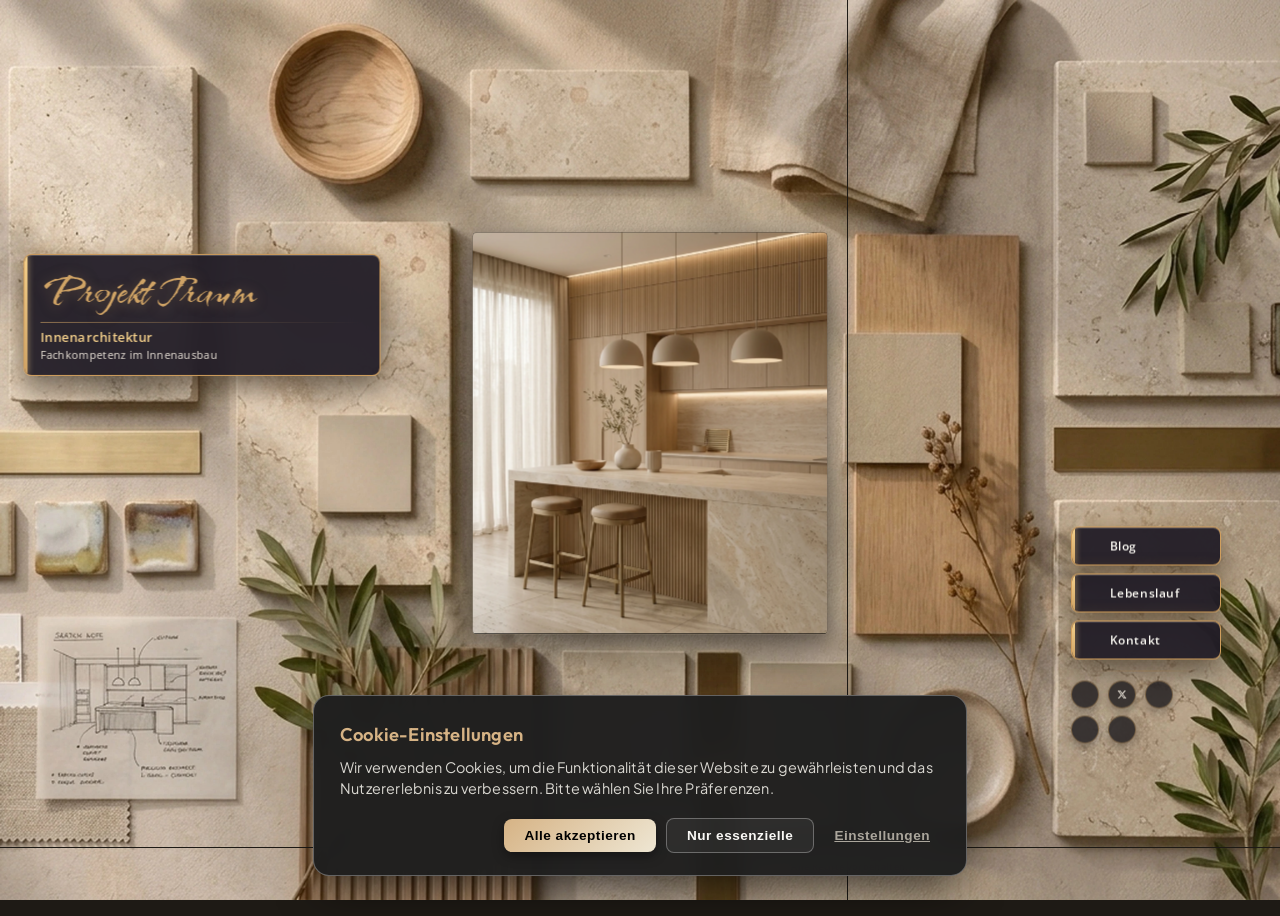
==== index.html @ 59cf8a7a "Update: pełne nadpisanie repozytorium (2026-09-07 19:43:46)" ====
<!DOCTYPE html>
<html lang="de">

<head>
    <meta charset="utf-8">
    <meta name="viewport" content="width=device-width, initial-scale=1">
    <link rel="icon" type="image/png" href="img/favicon.png">

    <!-- ═══════════════════════════════════════════════════════════
         SEO — Grundlegende Meta-Tags
    ═══════════════════════════════════════════════════════════ -->
    <title>Projekt Traum Bonn – Fachkompetenz im Innenausbau</title>
    <meta name="description"
        content="Projekt Traum in Bonn: Fachkompetenz im Innenausbau. Ihr Partner für Raumgestaltung im Raum Bonn/Köln.">
    <meta name="keywords"
        content="Projekt Traum, Innenausbau, Trockenbau, IT-Integration, Bonn, Köln, Lebenslauf, Portfolio, Blog">
    <meta name="author" content="Gregor Skrzeszewski">
    <meta name="robots" content="index, follow">
    <link rel="canonical" href="https://www.projekt-traum.de/">
    <meta name="google-site-verification" content="kFQe7M4pp2S36lrXTCvuadDeDV0M24EkIlyevZyptUM">

    <!-- ═══════════════════════════════════════════════════════════
         Open Graph – Vorschau auf Facebook, LinkedIn, WhatsApp
    ═══════════════════════════════════════════════════════════ -->
    <meta property="og:type" content="website">
    <meta property="og:url" content="https://www.projekt-traum.de/">
    <meta property="og:title" content="Projekt Traum Bonn – Fachkompetenz im Innenausbau">
    <meta property="og:description"
        content="Projekt Traum in Bonn: Fachkompetenz im Innenausbau. Ihr Partner für Raumgestaltung im Raum Bonn/Köln.">
    <meta property="og:image" content="https://www.projekt-traum.de/img/logo_gold_navy_transparent.png">
    <meta property="og:image:width" content="1024">
    <meta property="og:image:height" content="1024">
    <meta property="og:locale" content="de_DE">
    <meta property="og:site_name" content="Projekt Traum">

    <!-- ═══════════════════════════════════════════════════════════
         Twitter / X Card – Vorschau bei X (Twitter)
    ═══════════════════════════════════════════════════════════ -->
    <meta name="twitter:card" content="summary_large_image">
    <meta name="twitter:site" content="@_Projekt_Traum">
    <meta name="twitter:title" content="Projekt Traum Bonn – Fachkompetenz im Innenausbau">
    <meta name="twitter:description"
        content="Projekt Traum in Bonn: Fachkompetenz im Innenausbau. Ihr Partner für Raumgestaltung im Raum Bonn/Köln.">
    <meta name="twitter:image" content="https://www.projekt-traum.de/img/logo_gold_navy_transparent.png">

    <!-- ═══════════════════════════════════════════════════════════
         Strukturierte Daten (JSON-LD) – Google Rich Results
    ═══════════════════════════════════════════════════════════ -->
    <script type="application/ld+json">
    {
      "@context": "https://schema.org",
      "@graph": [
        {
          "@type": "Person",
          "@id": "https://www.projekt-traum.de/#person",
          "name": "Gregor Skrzeszewski",
          "url": "https://www.projekt-traum.de",
          "image": "https://www.projekt-traum.de/img/logo_gold_navy_transparent.png",
          "sameAs": [
            "https://www.facebook.com/profile.php?id=61590328182499",
            "https://x.com/_Projekt_Traum",
            "https://www.instagram.com/_projekt_traum/tagged/",
            "https://github.com/Skorpion-DELL",
            "https://www.linkedin.com/in/projekt-traum-b64201415"
          ],
          "jobTitle": "Fachkompetenz im Innenausbau"
        },
        {
          "@type": "ProfessionalService",
          "@id": "https://www.projekt-traum.de/#business",
          "name": "Projekt Traum - Gregor Skrzeszewski",
          "url": "https://www.projekt-traum.de",
          "logo": "https://www.projekt-traum.de/img/logo_gold_navy_transparent.png",
          "image": "https://www.projekt-traum.de/img/logo_gold_navy_transparent.png",
          "telephone": "+4916099657999",
          "email": "gregor.skrzeszewski@projekt-traum.de",
          "priceRange": "$$",
          "address": {
            "@type": "PostalAddress",
            "streetAddress": "Edith-Stein-Anlage 16",
            "addressLocality": "Bonn",
            "postalCode": "53123",
            "addressCountry": "DE"
          },
          "geo": {
            "@type": "GeoCoordinates",
            "latitude": 50.7185,
            "longitude": 7.0545
          },
          "areaServed": [
            {
              "@type": "AdministrativeArea",
              "name": "Bonn"
            },
            {
              "@type": "AdministrativeArea",
              "name": "Köln"
            },
            {
              "@type": "AdministrativeArea",
              "name": "Rhein-Sieg-Kreis"
            }
          ]
        }
      ]
    }
    </script>


    <!-- ═══════════════════════════════════════════════════════════
         CSS laden
    ═══════════════════════════════════════════════════════════ -->
    <link rel="stylesheet" href="https://fonts.googleapis.com/css?family=Open+Sans:300,400,600">
    <link rel="stylesheet"
        href="https://fonts.googleapis.com/css2?family=Homemade+Apple&family=Kaushan+Script&family=Kolker+Brush&family=Rock+Salt&family=Water+Brush&display=swap">
    <link rel="stylesheet" href="css/bootstrap.min.css">
    <link rel="stylesheet" href="fontawesome/css/fontawesome-all.min.css">
    <link rel="stylesheet" type="text/css" href="slick/slick.css" />
    <link rel="stylesheet" type="text/css" href="slick/slick-theme.css" />
    <link rel="stylesheet" href="css/tooplate-style.css?v=13.8">

    <script>
        document.documentElement.classList.add("js");
    </script>

    <meta name="p:domain_verify" content="b04f47b0f57ad486f9653585c770989e" />

</head>

<body>
    <!-- Interactive Book Overlay (Lebenslauf - CV_4) -->
    <div id="book-overlay">
        <button id="close-book-overlay" title="Schließen"><i class="fas fa-times"></i></button>
        <iframe src="lb/index.html?v=3.6" title="Lebenslauf"></iframe>
    </div>

    <!-- Interactive Blog Overlay (Blog) -->
    <div id="blog-overlay">
        <button id="close-blog-overlay" title="Schließen"><i class="fas fa-times"></i></button>
        <iframe src="blog/index.html?v=3.3" title="Blog"></iframe>
    </div>

    <!-- Interactive Contact Overlay (Kontakt) -->
    <div id="contact-overlay">
        <div class="tm-contact-card-modal">
            <button id="close-contact-overlay" onclick="closeContactOverlay(event)" title="Schließen"><i
                    class="fas fa-times"></i></button>
            <div class="tm-contact-card-header">
                <span class="tm-contact-badge">Projekt Traum</span>
                <h2 class="tm-contact-name">Gregor Skrzeszewski</h2>
                <p class="tm-contact-sub">Innenarchitektur &bull; Fachkompetenz im Innenausbau</p>
                <div class="tm-contact-divider-gold"></div>
            </div>
            <div class="tm-contact-card-body">
                <p class="tm-contact-intro-text">
                    Haben Sie Fragen, ein konkretes Projekt oder ein interessantes Angebot? Schreiben Sie mir gerne oder
                    rufen Sie mich an – ich freue mich auf Ihre Kontaktaufnahme.
                </p>
                <div class="tm-contact-items-list">
                    <a href="mailto:gregor.skrzeszewski@projekt-traum.de" class="tm-contact-item-link"
                        title="E-Mail senden">
                        <div class="tm-contact-item-icon"><i class="fas fa-envelope"></i></div>
                        <div class="tm-contact-item-info">
                            <span class="tm-contact-item-label">E-Mail</span>
                            <span class="tm-contact-item-val">gregor.skrzeszewski@projekt-traum.de</span>
                        </div>
                    </a>
                    <a href="tel:+4916099657999" class="tm-contact-item-link" title="Anrufen">
                        <div class="tm-contact-item-icon"><i class="fas fa-phone"></i></div>
                        <div class="tm-contact-item-info">
                            <span class="tm-contact-item-label">Telefon / Mobil</span>
                            <span class="tm-contact-item-val">+49 160 99657999</span>
                        </div>
                    </a>
                    <div class="tm-contact-item-static">
                        <div class="tm-contact-item-icon"><i class="fas fa-map-marker-alt"></i></div>
                        <div class="tm-contact-item-info">
                            <span class="tm-contact-item-label">Standort</span>
                            <span class="tm-contact-item-val">Edith-Stein-Anlage 16, 53123 Bonn</span>
                        </div>
                    </div>
                </div>
            </div>
            <div class="tm-contact-card-actions">
                <a href="mailto:gregor.skrzeszewski@projekt-traum.de"
                    class="tm-contact-action-btn tm-contact-action-primary">
                    <i class="fas fa-paper-plane mr-2"></i> E-Mail schreiben
                </a>
                <a href="tel:+4916099657999" class="tm-contact-action-btn tm-contact-action-secondary">
                    <i class="fas fa-phone-alt mr-2"></i> Anrufen
                </a>
            </div>
        </div>
    </div>

    <!-- Interactive PDF Preview Modal (Bewerbung PDF) -->
    <div id="pdf-modal-main" class="pdf-modal" style="display:none;">
        <div class="pdf-modal-backdrop" onclick="closePdfModalMain(event)"></div>
        <div class="pdf-modal-card">
            <div class="pdf-modal-header">
                <div class="pdf-modal-title">
                    <span style="font-size: 16px;">📄</span>
                    <span>Bewerbungsunterlagen – Gregor Skrzeszewski</span>
                </div>
                <div class="pdf-modal-actions">
                    <a href="img/Bewerbung_Gregor_Skrzeszewski.pdf" target="_blank" class="pdf-modal-btn-view" title="In neuem Fenster / Tab öffnen">
                        <i class="fas fa-external-link-alt"></i> Vollbild
                    </a>
                    <a href="img/Bewerbung_Gregor_Skrzeszewski.pdf" download="Bewerbung_Gregor_Skrzeszewski.pdf" class="pdf-modal-btn-download" title="PDF-Datei herunterladen">
                        <i class="fas fa-download"></i> Herunterladen
                    </a>
                    <button type="button" class="pdf-modal-btn-close" onclick="closePdfModalMain(event)" title="Schließen">
                        <i class="fas fa-times"></i>
                    </button>
                </div>
            </div>
            <div class="pdf-modal-body">
                <div class="doc-pages-container">
                    <div class="doc-page-card">
                        <span class="doc-page-badge">Seite 1 / 4</span>
                        <img src="img/bewerbung/page-1.webp?v=1.0" alt="Bewerbung Seite 1" class="doc-page-img" loading="eager">
                    </div>
                    <div class="doc-page-card">
                        <span class="doc-page-badge">Seite 2 / 4</span>
                        <img src="img/bewerbung/page-2.webp?v=1.0" alt="Bewerbung Seite 2" class="doc-page-img" loading="lazy">
                    </div>
                    <div class="doc-page-card">
                        <span class="doc-page-badge">Seite 3 / 4</span>
                        <img src="img/bewerbung/page-3.webp?v=1.0" alt="Bewerbung Seite 3" class="doc-page-img" loading="lazy">
                    </div>
                    <div class="doc-page-card">
                        <span class="doc-page-badge">Seite 4 / 4</span>
                        <img src="img/bewerbung/page-4.webp?v=1.0" alt="Bewerbung Seite 4" class="doc-page-img" loading="lazy">
                    </div>
                </div>
            </div>
        </div>
    </div>

    <!-- ═══════════════════════════════════════════════════════════
         OPCJONALNE TŁO HTML (IFRAME)
         Aby użyć pliku .html (np. interaktywnego tła animowanego) jako tła strony:
         1. Odkomentuj poniższy wiersz iframe z plikiem tła (np. img/antigravity_wallpaper.html).
         2. Jeśli chcesz, by tło HTML było w pełni widoczne, zmniejsz krycie lub wyłącz domyślne tło #tm-bg w CSS (np. opacity: 0).
    ═══════════════════════════════════════════════════════════ -->
    <!-- <iframe id="html-bg-frame" src="img/antigravity_wallpaper.html" title="HTML Background"></iframe> -->

    <div id="tm-bg"></div>

    <!-- Interaktywna warstwa tapety: Animowana ramka fotograficzna w centrum, wizytówka po lewej oraz panel nawigacyjny na dębowej desce -->
    <div class="tm-wallpaper-interactive-layer">
        <!-- Lewy panel wizytówki na kamiennym kafelku (pojedynczy baner rozszerzony x2) -->
        <div class="tm-stone-brand-panel" aria-label="Projekt Traum Informacje">
            <header class="tm-brand-card">
                <h1 class="tm-brand-title">Projekt Traum</h1>
                <div class="tm-brand-divider"></div>
                <div class="tm-brand-tagline">Innenarchitektur</div>
                <div class="tm-brand-desc">Fachkompetenz im Innenausbau</div>
            </header>
        </div>

        <!-- Centralna animacja ze zdjęciami wnętrz -->
        <div class="tm-wallpaper-frame" id="tm-wallpaper-frame" title="Projekt Traum - Innenraumübersicht">
            <div class="tm-frame-slideshow">
                <div class="tm-frame-slide active" style="background-image: url('img/rooms/kueche.webp');"></div>
                <div class="tm-frame-slide" style="background-image: url('img/rooms/salon.webp');"></div>
                <div class="tm-frame-slide" style="background-image: url('img/rooms/flur.webp');"></div>
                <div class="tm-frame-slide" style="background-image: url('img/rooms/bad.webp');"></div>
            </div>
        </div>

        <!-- Panel nawigacji na gładkiej połowie dębowej deski -->
        <nav class="tm-oak-nav-panel" aria-label="Główna nawigacja">
            <div class="tm-oak-nav-buttons">
                <button type="button" class="tm-oak-nav-btn" id="oak-blog-btn" onclick="openBlogOverlay(event)"
                    title="Blog &amp; Aktuelles">
                    <span class="tm-oak-btn-icon"><i class="fas fa-newspaper"></i></span>
                    <span class="tm-oak-btn-text">Blog</span>
                </button>
                <button type="button" class="tm-oak-nav-btn" id="oak-cv-btn" onclick="openBookOverlay(event)"
                    title="Lebenslauf">
                    <span class="tm-oak-btn-icon"><i class="fas fa-file-alt"></i></span>
                    <span class="tm-oak-btn-text">Lebenslauf</span>
                </button>
                <button type="button" class="tm-oak-nav-btn" id="oak-contact-btn" onclick="openContactOverlay(event)"
                    title="Kontakt">
                    <span class="tm-oak-btn-icon"><i class="fas fa-envelope"></i></span>
                    <span class="tm-oak-btn-text">Kontakt</span>
                </button>
            </div>

            <div class="tm-oak-divider"></div>

            <div class="tm-oak-social-links">
                <div class="tm-oak-social-row">
                    <a href="https://www.facebook.com/profile.php?id=61590328182499" target="_blank"
                        rel="noopener noreferrer" class="tm-oak-social-link" title="Facebook">
                        <i class="fab fa-facebook-f"></i>
                    </a>
                    <a href="https://x.com/_Projekt_Traum" target="_blank" rel="noopener noreferrer"
                        class="tm-oak-social-link" title="X">
                        <svg xmlns="http://www.w3.org/2000/svg" viewBox="0 0 512 512" class="tm-x-svg">
                            <path
                                d="M389.2 48h70.6L305.6 224.2 487 464H345L233.7 318.6 106.5 464H35.8L200.7 275.5 26.8 48H172.4L272.9 180.9 389.2 48zM364.4 421.8h39.1L151.1 88h-42L364.4 421.8z"
                                fill="currentColor" />
                        </svg>
                    </a>
                    <a href="https://www.instagram.com/_projekt_traum/" target="_blank" rel="noopener noreferrer"
                        class="tm-oak-social-link" title="Instagram">
                        <i class="fab fa-instagram"></i>
                    </a>
                </div>
                <div class="tm-oak-social-row">
                    <a href="https://github.com/Skorpion-DELL" target="_blank" rel="noopener noreferrer"
                        class="tm-oak-social-link" title="GitHub">
                        <i class="fab fa-github"></i>
                    </a>
                    <a href="https://www.linkedin.com/in/projekt-traum-b64201415" target="_blank"
                        rel="noopener noreferrer" class="tm-oak-social-link" title="LinkedIn">
                        <i class="fab fa-linkedin-in"></i>
                    </a>
                </div>
            </div>
        </nav>

        <!-- Samodzielna stopka strony na tapecie (2 linie tekstu bez ramki) -->
        <footer class="tm-wallpaper-footer" aria-label="Stopka strony i prawa autorskie">
            <p class="tm-wallpaper-footer-line">&copy; <span class="tm-current-year">2026</span> Projekt Traum – Gregor
                Skrzeszewski</p>
            <p class="tm-wallpaper-footer-line">Alle Rechte vorbehalten.</p>
        </footer>
    </div>

    <!-- 3D Model Image - Zablokowany -->
    <!--
    <div class="tm-3d-model-container">
        <img src="img/3d_model_AI.png?v=2.0" class="tm-3d-model-img" alt="3D Model">
    </div>
    -->

    <div id="tm-wrap">
        <div class="tm-main-content">
            <div class="container-fluid tm-site-header-container">
                <div class="row justify-content-between">
                    <div class="col-12 col-md-5 tm-site-header-col-left align-self-start">
                        <div class="tm-header-flex-container">
                            <div class="tm-mobile-brand-container mb-4">
                                <header class="tm-brand-card">
                                    <h1 class="tm-brand-title">Projekt Traum</h1>
                                    <div class="tm-brand-divider"></div>
                                    <div class="tm-brand-tagline">Innenarchitektur</div>
                                    <div class="tm-brand-desc">Fachkompetenz im Innenausbau</div>
                                </header>
                            </div>

                            <!-- Baner fotograficzny z animacją wnętrz (widoczny na telefonach) -->
                            <div class="tm-photo-banner mb-4" aria-label="Projekt Traum Referenzprojekte">
                                <div class="slideshow-container">
                                    <div class="slide" title="Küche - Projekt Traum"></div>
                                    <div class="slide" title="Wohnzimmer - Projekt Traum"></div>
                                    <div class="slide" title="Flur - Projekt Traum"></div>
                                    <div class="slide" title="Badezimmer - Projekt Traum"></div>
                                </div>
                            </div>
                        </div>
                    </div>
                    <div class="col-12 col-md-5 tm-site-header-col-right">
                        <main class="content">
                            <div class="grid">

                                <!-- BLOG GRID ITEM -->
                                <section class="grid__item" id="blog-link">
                                    <div class="product" title="Blog" onclick="openBlogOverlay(event)">
                                        <div class="tm-nav-link">
                                            <i class="fas fa-newspaper fa-3x tm-nav-icon"></i>
                                            <span class="tm-nav-text">Blog</span>
                                            <div class="product__bg"></div>
                                        </div>
                                        <div class="product__description">
                                            <div class="p-sm-4 p-3">
                                                <div class="row mb-3">
                                                    <div class="col-12">
                                                        <h2 class="tm-page-title">Blog &amp; Aktuelles</h2>
                                                    </div>
                                                </div>
                                                <div class="row">
                                                    <div class="col-12">
                                                        <div class="blog-post mb-4 pb-4 border-bottom-glass">
                                                            <h3 class="h4 text-accent-title mb-2">Moderner
                                                                Innenausbau:
                                                                Lichtvouten &amp; LED-Beleuchtung im Trockenbau
                                                            </h3>
                                                            <p class="small text-muted mb-2"><i
                                                                    class="far fa-calendar-alt mr-2"></i> Juni
                                                                2026</p>
                                                            <p class="blog-text">Die Kombination aus präzisem
                                                                Trockenbau
                                                                und moderner Lichttechnik schafft eine
                                                                einzigartige
                                                                Raumatmosphäre. Durch abgehängte Decken mit
                                                                integrierten
                                                                Lichtvouten lassen sich Räume optisch vergrößern
                                                                und
                                                                stimmungsvoll ausleuchten. Bei meinen Projekten
                                                                lege ich
                                                                besonderen Wert auf exakte Spachtelarbeiten
                                                                (Qualitätsstufen Q3/Q4), da indirektes
                                                                Streiflicht jede
                                                                Unebenheit sichtbar machen würde.</p>
                                                        </div>
                                                        <div class="blog-post">
                                                            <h3 class="h4 text-accent-title mb-2">Smart Home
                                                                &amp;
                                                                IT-Systemintegration im Wohnbereich</h3>
                                                            <p class="small text-muted mb-2"><i
                                                                    class="far fa-calendar-alt mr-2"></i> April
                                                                2026</p>
                                                            <p class="blog-text">Ein moderner Innenausbau geht
                                                                heute
                                                                Hand in Hand mit intelligenter Gebäudetechnik.
                                                                IT-Systemintegration bedeutet für mich die
                                                                nahtlose
                                                                Verbindung von Netzwerktechnik,
                                                                Smart-Home-Komponenten
                                                                und Multimedia-Systemen direkt in der Bauphase.
                                                                So
                                                                werden störende Kabel unsichtbar in Wänden
                                                                geführt und
                                                                zentrale Verteiler ästhetisch integriert.</p>
                                                        </div>
                                                    </div>
                                                </div>
                                            </div>
                                        </div>
                                    </div>
                                </section>

                                <!-- LEBENSLAUF GRID ITEM -->
                                <section class="grid__item" id="team-link">
                                    <div class="product" title="Lebenslauf" onclick="openBookOverlay(event)">
                                        <div class="tm-nav-link">
                                            <i class="fas fa-file-alt fa-3x tm-nav-icon"></i>
                                            <span class="tm-nav-text">Lebenslauf</span>
                                            <div class="product__bg"></div>
                                        </div>
                                        <div class="product__description">
                                            <div class="p-sm-4 p-3">
                                                <div class="row mb-3">
                                                    <div class="col-12">
                                                        <h2 class="tm-page-title">Lebenslauf</h2>
                                                    </div>
                                                </div>
                                                <div class="row cv-row">
                                                    <!-- Left Side: Skills & Languages -->
                                                    <div class="col-sm-12 col-md-6 col-lg-6 col-xl-6 cv-col-left">
                                                        <!-- Section A: Qualifizierungsprofil -->
                                                        <div class="cv-section cv-section-a mb-4">
                                                            <h3 class="mb-3 text-accent-subtitle">
                                                                Qualifizierungsprofil
                                                            </h3>
                                                            <ul class="list-unstyled skills-list">
                                                                <li>Vorbereitung von Baustellen, Erstellung von
                                                                    Plänen
                                                                    sowie Koordination der Zusammenarbeit mit
                                                                    den
                                                                    einzelnen Auftragnehmern</li>
                                                                <li>Langjährige Berufserfahrung in der
                                                                    Baubranche und im
                                                                    Innenausbau</li>
                                                                <li>Professionelle Beratung bei der Planung und
                                                                    dem
                                                                    Einkauf geeigneter Materialien</li>
                                                                <li>Durchführung von Renovierungs- und
                                                                    Reparaturarbeiten, darunter Spachteln von
                                                                    Wänden und
                                                                    Decken, Streichen, Tapezieren, Verlegen von
                                                                    Keramikfliesen sowie Laminat- und
                                                                    Parkettböden</li>
                                                                <li>Montage und Ausführung von
                                                                    Trockenbaukonstruktionen,
                                                                    einschließlich Wänden und Decken mit einem
                                                                    speziellen Beleuchtungssystem</li>
                                                                <li>Einbau von Dämmstoffen zur Gewährleistung
                                                                    von
                                                                    Wärme-, Wind-, Brand- und Schallschutz</li>
                                                            </ul>
                                                        </div>

                                                        <!-- Section D: EDV- & Sprachkenntnisse -->
                                                        <div class="cv-section cv-section-d mb-4">
                                                            <h3 class="mb-3 text-accent-title">EDV- &amp;
                                                                Sprachkenntnisse</h3>
                                                            <ul class="list-unstyled info-text-list">
                                                                <li class="mb-2"><strong
                                                                        class="text-accent-subtitle">EDV:</strong>
                                                                    MS
                                                                    Office, IT-Systemintegration</li>
                                                                <li><strong
                                                                        class="text-accent-subtitle">Sprachen:</strong>
                                                                    Deutsch (Niveau A2), Polnisch
                                                                    (Muttersprache)</li>
                                                            </ul>
                                                        </div>

                                                        <!-- Section E: PDF Download Button -->
                                                        <div class="cv-section cv-section-e">
                                                            <div class="mt-4">
                                                                <button type="button"
                                                                    class="btn btn-primary cv-download-btn"
                                                                    onclick="openPdfModalMain(event)">
                                                                    📄 Bewerbungsunterlagen (PDF)
                                                                </button>
                                                            </div>
                                                        </div>
                                                    </div>
                                                    <!-- Right Side: Timeline & Personal Info -->
                                                    <div
                                                        class="col-sm-12 col-md-6 col-lg-6 col-xl-6 mt-4 mt-md-0 cv-col-right">
                                                        <!-- Section B: Werdegang & Ausbildung -->
                                                        <div class="cv-section cv-section-b mb-4">
                                                            <h3 class="mb-3 text-accent-subtitle">Beruflicher
                                                                Werdegang
                                                            </h3>
                                                            <div class="timeline">
                                                                <div class="timeline-item dot-accent-1">
                                                                    <div class="timeline-date">Seit 10/2024
                                                                    </div>
                                                                    <h4>Berufliche Neuorientierung</h4>
                                                                </div>
                                                                <div class="timeline-item dot-accent-2">
                                                                    <div class="timeline-date">12/2018 – 09/2024
                                                                    </div>
                                                                    <h4>Fliesenleger und Trockenbauer</h4>
                                                                    <p class="timeline-text">Selbstständiger
                                                                        Unternehmer, Bonn</p>
                                                                </div>
                                                                <div class="timeline-item dot-accent-1">
                                                                    <div class="timeline-date">12/2016 – 11/2018
                                                                    </div>
                                                                    <h4>Maler- und Tapezierer</h4>
                                                                    <p class="timeline-text">Firma Leszek
                                                                        Schneider,
                                                                        Bonn</p>
                                                                </div>
                                                                <div class="timeline-item dot-accent-2">
                                                                    <div class="timeline-date">11/2014 – 11/2016
                                                                    </div>
                                                                    <h4>Fliesenleger und Trockenbauer</h4>
                                                                    <p class="timeline-text">Selbstständiger
                                                                        Unternehmer, Bonn</p>
                                                                </div>
                                                                <div class="timeline-item dot-accent-1">
                                                                    <div class="timeline-date">10/1998 – 10/2014
                                                                    </div>
                                                                    <h4>Sanitär- und Heizungsmonteur</h4>
                                                                    <p class="timeline-text">Selbstständiger
                                                                        Unternehmer, Gdingen / Polen</p>
                                                                </div>
                                                            </div>

                                                            <h3 class="mt-4 mb-3 text-accent-subtitle">
                                                                Ausbildung</h3>
                                                            <div class="timeline">
                                                                <div class="timeline-item dot-accent-1">
                                                                    <div class="timeline-date">09/1992 – 06/1995
                                                                    </div>
                                                                    <h4>Berufsschule der Marine</h4>
                                                                    <p class="timeline-text">Abschluss:
                                                                        Schiffsmaschinenmonteur</p>
                                                                </div>
                                                            </div>
                                                        </div>

                                                        <!-- Section C: Persönliche Daten -->
                                                        <div class="cv-section cv-section-c mb-4">
                                                            <h3 class="mb-3 text-accent-subtitle">Persönliche
                                                                Daten</h3>
                                                            <ul class="list-unstyled personal-info-list mb-4">
                                                                <li><strong>Geburtsdatum:</strong> 08.12.1976 in
                                                                    Danzig
                                                                    / Polen</li>
                                                                <li><strong>Staatsangehörigkeit:</strong>
                                                                    Polnisch</li>
                                                                <li><strong>Familienstand:</strong> Verheiratet,
                                                                    1 Kind
                                                                </li>
                                                            </ul>
                                                        </div>
                                                    </div>
                                                </div>
                                            </div>
                                        </div>
                                    </div>
                                </section>

                                <!-- KONTAKT GRID ITEM -->
                                <section class="grid__item" id="contact-link">
                                    <div class="product" title="Kontakt" onclick="openContactOverlay(event)">
                                        <div class="tm-nav-link">
                                            <i class="fas fa-envelope fa-3x tm-nav-icon"></i>
                                            <span class="tm-nav-text">Kontakt</span>
                                            <div class="product__bg"></div>
                                        </div>
                                        <div class="product__description">
                                            <div class="pt-sm-4 pb-sm-4 pl-sm-5 pr-sm-5 pt-2 pb-2 pl-3 pr-3">
                                                <div class="row mb-3">
                                                    <div class="col-12">
                                                        <h2 class="tm-page-title">Kontakt</h2>
                                                    </div>
                                                </div>
                                                <div class="row">
                                                    <div class="col-12 col-md-6">
                                                        <p class="contact-intro">Haben Sie Fragen, ein Projekt
                                                            oder ein
                                                            interessantes Jobangebot? Schreiben Sie mir gerne
                                                            eine
                                                            E-Mail oder rufen Sie mich an – ich freue mich auf
                                                            Ihre
                                                            Kontaktaufnahme.</p>
                                                    </div>
                                                    <div class="col-12 col-md-6 mt-3 mt-md-0 contact-details">
                                                        <ul class="list-unstyled">
                                                            <li class="mb-2"><i class="fas fa-envelope mr-2"></i><a
                                                                    href="mailto:gregor.skrzeszewski@projekt-traum.de">gregor.skrzeszewski@<br>projekt-traum.de</a>
                                                            </li>
                                                            <li class="mb-2"><i class="fas fa-phone mr-2"></i>
                                                                <a href="tel:+4916099657999">+49 160
                                                                    99657999</a>
                                                            </li>
                                                            <li class="mb-2 contact-flex"><i
                                                                    class="fas fa-map-marker-alt mr-2"></i>
                                                                <span class="contact-text">Edith-Stein-Anlage
                                                                    16<br>53123
                                                                    Bonn</span>
                                                            </li>
                                                        </ul>
                                                    </div>
                                                </div>
                                            </div>
                                        </div>
                                    </div>
                                </section>
                            </div>
                        </main>
                        <div class="tm-social-blog-container">
                            <div class="tm-social-links">
                                <a href="https://www.facebook.com/profile.php?id=61590328182499" target="_blank"
                                    rel="noopener noreferrer" class="tm-social-link" title="Facebook"><i
                                        class="fab fa-facebook-f"></i></a>
                                <a href="https://x.com/_Projekt_Traum" target="_blank" rel="noopener noreferrer"
                                    class="tm-social-link" title="X"><svg xmlns="http://www.w3.org/2000/svg"
                                        viewBox="0 0 512 512" class="tm-x-svg">
                                        <path
                                            d="M389.2 48h70.6L305.6 224.2 487 464H345L233.7 318.6 106.5 464H35.8L200.7 275.5 26.8 48H172.4L272.9 180.9 389.2 48zM364.4 421.8h39.1L151.1 88h-42L364.4 421.8z"
                                            fill="currentColor" />
                                    </svg></a>
                                <a href="https://www.instagram.com/_projekt_traum/" target="_blank"
                                    rel="noopener noreferrer" class="tm-social-link" title="Instagram"><i
                                        class="fab fa-instagram"></i></a>
                                <a href="https://github.com/Skorpion-DELL" target="_blank" rel="noopener noreferrer"
                                    class="tm-social-link" title="GitHub"><i class="fab fa-github"></i></a>
                                <a href="https://www.linkedin.com/in/projekt-traum-b64201415" target="_blank"
                                    rel="noopener noreferrer" class="tm-social-link" title="LinkedIn"><i
                                        class="fab fa-linkedin-in"></i></a>
                            </div>
                        </div>
                        <footer>
                            <p class="small tm-copyright-text">&copy; <span class="tm-current-year">2026</span> Projekt
                                Traum – Gregor Skrzeszewski. Alle Rechte vorbehalten.</p>
                        </footer>
                    </div>
                </div>
            </div>
        </div> <!-- .tm-main-content -->
    </div>
    <!-- load JS -->
    <script src="js/jquery-3.2.1.slim.min.js"></script> <!-- https://jquery.com/ -->
    <script src="slick/slick.min.js"></script> <!-- http://kenwheeler.github.io/slick/ -->
    <script src="js/anime.min.js"></script> <!-- http://animejs.com/ -->
    <script src="js/theme-extractor.js"></script>
    <script src="js/frame-slider.js"></script>
    <script src="js/main.js?v=2.3"></script>
    <script>
        function openBlogOverlay(event) {
            if (event) { event.preventDefault(); event.stopPropagation(); }
            var overlay = document.getElementById('blog-overlay');
            if (overlay) {
                overlay.style.display = 'block';
                document.body.style.overflow = 'hidden';
                if (window.ThemeExtractor) window.ThemeExtractor.syncIframes();
                var iframe = overlay.querySelector('iframe');
                if (iframe) {
                    setTimeout(function () {
                        try {
                            iframe.focus();
                            if (iframe.contentWindow) iframe.contentWindow.focus();
                        } catch (e) { }
                    }, 50);
                    setTimeout(function () {
                        try {
                            iframe.focus();
                            if (iframe.contentWindow) iframe.contentWindow.focus();
                        } catch (e) { }
                    }, 200);
                }
            }
        }
        function openBookOverlay(event) {
            if (event) { event.preventDefault(); event.stopPropagation(); }
            var overlay = document.getElementById('book-overlay');
            if (overlay) {
                overlay.style.display = 'block';
                document.body.style.overflow = 'hidden';
                if (window.ThemeExtractor) window.ThemeExtractor.syncIframes();
                var iframe = overlay.querySelector('iframe');
                if (iframe) {
                    setTimeout(function () {
                        try {
                            iframe.focus();
                            if (iframe.contentWindow) iframe.contentWindow.focus();
                        } catch (e) { }
                    }, 50);
                    setTimeout(function () {
                        try {
                            iframe.focus();
                            if (iframe.contentWindow) iframe.contentWindow.focus();
                        } catch (e) { }
                    }, 200);
                }
            }
        }
        function openContactOverlay(event) {
            if (event) { event.preventDefault(); event.stopPropagation(); }
            var overlay = document.getElementById('contact-overlay');
            if (overlay) {
                overlay.style.display = 'flex';
                document.body.style.overflow = 'hidden';
            }
        }
        function closeContactOverlay(event) {
            if (event) { event.preventDefault(); event.stopPropagation(); }
            var overlay = document.getElementById('contact-overlay');
            if (overlay) {
                overlay.style.display = 'none';
                document.body.style.overflow = '';
            }
        }
        function openPdfModalMain(event) {
            if (event) { event.preventDefault(); event.stopPropagation(); }
            var modal = document.getElementById('pdf-modal-main');
            if (modal) {
                modal.style.display = 'flex';
                document.body.style.overflow = 'hidden';
            }
        }
        function closePdfModalMain(event) {
            if (event) { event.preventDefault(); event.stopPropagation(); }
            var modal = document.getElementById('pdf-modal-main');
            if (modal) {
                modal.style.display = 'none';
                document.body.style.overflow = '';
            }
        }

        function setupFooter() {
            var pageHeight = $('.tm-site-header-container').height() + $('footer').height() + 100;

            var main = $('.tm-main-content');

            if ($(window).height() < pageHeight) {
                main.addClass('tm-footer-relative');
            }
            else {
                main.removeClass('tm-footer-relative');
            }
        }

        /* DOM is ready
        ------------------------------------------------*/
        $(function () {

            setupFooter();

            $(window).resize(function () {
                setupFooter();
            });

            $('.tm-current-year').text(new Date().getFullYear());  // Update year in copyright           
        });

    </script>

    <!-- Cookie Banner -->
    <div id="cookie-banner" class="cookie-banner">
        <div class="cookie-content">
            <div class="cookie-text-container">
                <p class="cookie-title">Cookie-Einstellungen</p>
                <p class="cookie-desc">Wir verwenden Cookies, um die Funktionalität dieser Website zu
                    gewährleisten und
                    das Nutzererlebnis zu verbessern. Bitte wählen Sie Ihre Präferenzen.</p>
            </div>

            <!-- Cookie Preferences Details (hidden by default) -->
            <div id="cookie-settings-panel" class="cookie-settings-panel">
                <div class="cookie-option">
                    <label class="cookie-checkbox-container">
                        <input type="checkbox" id="cookie-essential" checked disabled>
                        <span class="checkmark"></span>
                        <span class="option-label"><strong>Essenziell</strong> (Erforderlich für die
                            Grundfunktion)</span>
                    </label>
                </div>
                <div class="cookie-option">
                    <label class="cookie-checkbox-container">
                        <input type="checkbox" id="cookie-analytics">
                        <span class="checkmark"></span>
                        <span class="option-label"><strong>Analytisch</strong> (Hilft uns, die Website zu
                            verbessern)</span>
                    </label>
                </div>
                <div class="cookie-option">
                    <label class="cookie-checkbox-container">
                        <input type="checkbox" id="cookie-marketing">
                        <span class="checkmark"></span>
                        <span class="option-label"><strong>Marketing</strong> (Für personalisierte
                            Inhalte)</span>
                    </label>
                </div>
            </div>

            <div class="cookie-buttons">
                <!-- Standard Buttons -->
                <div id="cookie-main-buttons" class="cookie-btn-group">
                    <button id="accept-all-cookies" class="btn cookie-btn cookie-btn-primary">Alle
                        akzeptieren</button>
                    <button id="accept-essential-cookies" class="btn cookie-btn cookie-btn-secondary">Nur
                        essenzielle</button>
                    <button id="toggle-cookie-settings" class="btn cookie-btn cookie-btn-link">Einstellungen</button>
                </div>
                <!-- Settings Panel Buttons (hidden by default) -->
                <div id="cookie-save-button-container" class="cookie-btn-group">
                    <button id="save-cookie-settings" class="btn cookie-btn cookie-btn-primary">Auswahl
                        bestätigen</button>
                    <button id="back-cookie-settings" class="btn cookie-btn cookie-btn-link">Zurück</button>
                </div>
            </div>
        </div>
    </div>

    <script>
        document.addEventListener("DOMContentLoaded", function () {
            var banner = document.getElementById("cookie-banner");
            var acceptAllBtn = document.getElementById("accept-all-cookies");
            var acceptEssentialBtn = document.getElementById("accept-essential-cookies");
            var toggleSettingsBtn = document.getElementById("toggle-cookie-settings");
            var saveSettingsBtn = document.getElementById("save-cookie-settings");
            var backSettingsBtn = document.getElementById("back-cookie-settings");

            var settingsPanel = document.getElementById("cookie-settings-panel");
            var mainButtons = document.getElementById("cookie-main-buttons");
            var saveButtonContainer = document.getElementById("cookie-save-button-container");

            var checkboxAnalytics = document.getElementById("cookie-analytics");
            var checkboxMarketing = document.getElementById("cookie-marketing");

            // Check if user has already made a selection (unified key)
            if (!localStorage.getItem("cookiesConsent")) {
                // Clear old key if exists
                localStorage.removeItem("cookiesAccepted");

                setTimeout(function () {
                    banner.classList.add("show");
                }, 1000);
            }

            // Accept All Cookies
            acceptAllBtn.addEventListener("click", function () {
                saveConsent({ essential: true, analytics: true, marketing: true });
            });

            // Accept Essential Only (Rejection of others)
            acceptEssentialBtn.addEventListener("click", function () {
                saveConsent({ essential: true, analytics: false, marketing: false });
            });

            // Toggle Settings Panel (Show)
            toggleSettingsBtn.addEventListener("click", function (e) {
                e.preventDefault();
                settingsPanel.style.display = "flex";
                mainButtons.style.display = "none";
                saveButtonContainer.style.display = "flex";
            });

            // Go Back from Settings Panel
            backSettingsBtn.addEventListener("click", function (e) {
                e.preventDefault();
                settingsPanel.style.display = "none";
                mainButtons.style.display = "flex";
                saveButtonContainer.style.display = "none";
            });

            // Save Settings Panel Selection
            saveSettingsBtn.addEventListener("click", function () {
                saveConsent({
                    essential: true,
                    analytics: checkboxAnalytics.checked,
                    marketing: checkboxMarketing.checked
                });
            });

            function saveConsent(consent) {
                localStorage.setItem("cookiesConsent", JSON.stringify(consent));
                banner.classList.remove("show");
            }
        });
    </script>


</body>

</html>
---- css/tooplate-style.css ----
@import url('https://fonts.googleapis.com/css2?family=Plus+Jakarta+Sans:wght@300;400;500;600;700;800&family=Outfit:wght@300;400;500;600;700;800&display=swap');

/* ==========================================================================
   1. CZCIONKI, ZMIENNE CSS (:root) I PODSTAWOWE STYLE (Reset / Body / Przyciski)
   ========================================================================== */
:root {
  --bg-dark: #0e1013;
  /* Blueprint Charcoal / Deep Graphite */
  --bg-surface-glass: rgba(14, 16, 20, 0.90);
  /* Tło nagłówków i przycisków */
  --bg-popup-glass: rgba(14, 16, 20, 0.97);
  /* Dark graphite popup glass */
  --accent-1: #A2B4C7;
  /* Chłodna platyna / stal */
  --accent-2: #E1E9F0;
  /* Jasna platyna / czysta biel */
  --accent-1-rgb: 162, 180, 199;
  --accent-2-rgb: 225, 233, 240;
  --gradient-accent: linear-gradient(135deg, var(--accent-1) 0%, var(--accent-2) 100%);
  --text-primary: #FFFFFF;
  /* Czysta biel */
  --text-secondary: hsl(215, 12%, 85%);
  /* Jasny platynowy szary */
  --text-muted: hsl(215, 8%, 65%);
  /* Przyciemniony stalowy */
  --border-glass: rgba(255, 255, 255, 0.10);
  --border-glass-hover: rgba(255, 255, 255, 0.30);
  --shadow-sm: 0 4px 12px rgba(0, 0, 0, 0.4);
  --shadow-md: 0 10px 25px -5px rgba(0, 0, 0, 0.5);
  --shadow-lg: 0 20px 45px -10px rgba(0, 0, 0, 0.7);
  --font-title: 'Outfit', sans-serif;
  --font-body: 'Plus Jakarta Sans', sans-serif;
  --transition-smooth: all 0.4s cubic-bezier(0.16, 1, 0.3, 1);
}

body {
  font-family: var(--font-body);
  font-size: 16px;
  font-weight: 400;
  color: var(--text-secondary);
  background-color: var(--bg-dark);
  position: relative;
  overflow-x: hidden;
  line-height: 1.7;
}

p {
  line-height: 1.8;
  letter-spacing: 0.2px;
  color: var(--text-secondary);
}

h1,
h2,
h3,
h4,
h5,
h6 {
  font-family: var(--font-title);
  color: var(--text-primary);
  font-weight: 600;
}

h1 {
  font-size: 2.6rem;
  font-weight: 800;
  letter-spacing: -1px;
}

a,
button {
  transition: var(--transition-smooth);
}

a:hover,
a:focus {
  text-decoration: none;
  outline: none;
}

/* Przycisk uniwersalny .btn */
.btn {
  padding: 12px 36px;
  font-size: 1rem;
  font-weight: 600;
  border-radius: 10px;
  transition: var(--transition-smooth);
}

.btn-primary {
  background: rgba(255, 255, 255, 0.12) !important;
  border: 1px solid var(--border-glass) !important;
  color: var(--text-primary) !important;
  box-shadow: var(--shadow-sm) !important;
}

.btn-primary:hover {
  transform: translateY(-2px) !important;
  background: var(--gradient-accent) !important;
  border-color: transparent !important;
  color: #ffffff !important;
  box-shadow: 0 8px 25px rgba(var(--accent-1-rgb), 0.4) !important;
}

.btn-primary:focus,
.btn-primary:active {
  background: rgba(255, 255, 255, 0.18) !important;
  border-color: var(--accent-1) !important;
  color: var(--text-primary) !important;
  box-shadow: 0 0 15px rgba(var(--accent-1-rgb), 0.3) !important;
  outline: none !important;
}

/* Pasek przewijania (Scrollbar) - Standard W3C (Firefox) & WebKit */
html,
body,
.tm-main-content,
.details,
.details__description {
  scrollbar-width: thin;
  scrollbar-color: var(--accent-1) var(--bg-dark);
}

::-webkit-scrollbar {
  width: 8px;
  height: 8px;
}

::-webkit-scrollbar-track {
  background: var(--bg-dark);
}

::-webkit-scrollbar-thumb {
  background: rgba(var(--accent-1-rgb), 0.35);
  border-radius: 4px;
}

::-webkit-scrollbar-thumb:hover {
  background: var(--accent-1);
}


/* ==========================================================================
   2. TŁA STRONY (SVG / HTML) I MODEL 3D
   ========================================================================== */

/* Opcjonalne tło HTML (iframe) */
#html-bg-frame {
  position: fixed;
  top: 0;
  left: 0;
  width: 100vw;
  height: 100vh;
  border: none;
  z-index: 0;
  pointer-events: auto;
}

/* Domyślne tło strony (SVG/Obrazowe) */
#tm-bg {
  position: fixed;
  top: 0;
  left: 0;
  width: 100%;
  height: 100%;
  background-image: url(../img/wal1.webp);
  background-position: center;
  background-size: cover;
  background-repeat: no-repeat;
  z-index: 1;
  transition: var(--transition-smooth);
}

#tm-bg:after {
  content: "";
  display: block;
  position: absolute;
  top: 0;
  left: 0;
  width: 100%;
  height: 100%;
}

/* ==========================================================================
   ANIMACJA ZDJĘĆ & WIZYTÓWKA NA TAPECIE (Interactive Wallpaper Layer)
   ========================================================================== */
.tm-wallpaper-interactive-layer {
  position: fixed;
  top: 49.5%;
  left: 49.5%;
  transform: translate(-50%, -50%);
  width: max(100vw, calc(100vh * 16 / 9));
  height: max(100vh, calc(100vw * 9 / 16));
  pointer-events: none;
  z-index: 20;
  overflow: hidden;
}

/* ═══════════════════════════════════════════════════════════════
   WIZYTÓWKA NA KAMIENNYM KAFELKU PO LEWEJ STRONIE (Left Stone Brand Card)
   Pojedynczy baner w identycznej tonacji co przyciski, rozszerzony x2
   ═══════════════════════════════════════════════════════════════ */
.tm-stone-brand-panel {
  position: absolute;
  left: 23%;
  top: 35.5%;
  transform: translate(-50%, -50%);
  width: 22.32%;
  min-width: 306px;
  max-width: 612px;
  display: flex;
  flex-direction: column;
  pointer-events: auto;
  z-index: 10;
  user-select: none;
}

.tm-brand-card {
  width: 100%;
  display: flex;
  flex-direction: column;
  padding: clamp(10px, 0.9vh + 0.35vw, 18px) clamp(16px, 1.2vw, 28px);
  background: rgba(30, 26, 36, 0.92);
  backdrop-filter: blur(14px);
  -webkit-backdrop-filter: blur(14px);
  border: 1px solid rgba(218, 165, 95, 0.95);
  border-radius: clamp(8px, 0.6vw, 14px);
  box-shadow:
    0 12px 28px rgba(0, 0, 0, 0.5),
    0 0 20px rgba(207, 163, 101, 0.35),
    inset 0 1px 0 rgba(255, 255, 255, 0.22);
  position: relative;
  overflow: hidden;
  box-sizing: border-box;
  text-align: left;
  transition: all 0.35s cubic-bezier(0.2, 0.8, 0.2, 1);
  gap: clamp(2px, 0.25vh, 4px);
}

.tm-brand-card::before {
  content: '';
  position: absolute;
  top: 0;
  left: 0;
  width: 3px;
  height: 100%;
  background: linear-gradient(180deg, #f4d08b, #cfa365);
  opacity: 1;
  box-shadow: 0 0 6px rgba(244, 208, 139, 0.7);
  transition: opacity 0.3s ease;
}

.tm-brand-card:hover {
  background: rgba(36, 30, 44, 0.96);
  border-color: #f4d08b;
  transform: translateY(-2px) scale(1.015);
  box-shadow:
    0 16px 34px rgba(0, 0, 0, 0.58),
    0 0 26px rgba(207, 163, 101, 0.5),
    inset 0 1px 0 rgba(255, 255, 255, 0.3);
}

.tm-brand-title {
  font-family: 'Kolker Brush', 'Kaushan Script', cursive;
  font-size: clamp(48px, 4.5vw, 98px);
  font-weight: 400;
  margin: 0;
  padding: 0;
  line-height: 0.82;
  letter-spacing: 0.6px;
  color: #CFA365;
  text-shadow: 0 2px 14px rgba(207, 163, 101, 0.35);
  white-space: nowrap;
}

.tm-brand-divider {
  width: 100%;
  height: 1px;
  background: linear-gradient(90deg, rgba(207, 163, 101, 0.6), rgba(207, 163, 101, 0.2), transparent);
  margin: clamp(4px, 0.5vh, 8px) 0;
}

.tm-brand-tagline {
  font-family: 'Open Sans', -apple-system, BlinkMacSystemFont, 'Segoe UI', Roboto, sans-serif;
  font-size: clamp(13px, 0.78vw, 25px);
  font-weight: 600;
  letter-spacing: 0.5px;
  color: #f4d08b;
  line-height: 1.25;
  white-space: nowrap;
}

.tm-brand-desc {
  font-family: 'Open Sans', -apple-system, BlinkMacSystemFont, 'Segoe UI', Roboto, sans-serif;
  font-size: clamp(11px, 0.6vw, 19px);
  font-weight: 400;
  letter-spacing: 0.3px;
  color: #e6dfd5;
  line-height: 1.35;
  white-space: nowrap;
}

.tm-mobile-brand-container {
  width: 100%;
  max-width: 480px;
  margin: 15px auto 0 auto;
  padding: 0 10px;
}

.tm-wallpaper-frame {
  position: absolute;
  left: 51.03%;
  top: 48.66%;
  transform: translate(-50%, -50%);
  width: 22.19%;
  height: 44.59%;
  background: transparent;
  border-radius: 4px;
  box-shadow:
    0 20px 45px rgba(0, 0, 0, 0.4),
    0 4px 14px rgba(0, 0, 0, 0.22);
  padding: 0;
  box-sizing: border-box;
  display: flex;
  overflow: hidden;
  pointer-events: auto;
  cursor: pointer;
  transition: transform 0.5s cubic-bezier(0.25, 1, 0.5, 1), box-shadow 0.5s ease;
}

.tm-wallpaper-frame:hover {
  transform: translate(-50%, -50.8%) scale(1.02);
  box-shadow:
    0 28px 60px rgba(0, 0, 0, 0.52),
    0 8px 24px rgba(0, 0, 0, 0.28),
    0 0 25px rgba(207, 163, 101, 0.35);
}

.tm-frame-slideshow {
  position: relative;
  width: 100%;
  height: 100%;
  overflow: hidden;
  border-radius: 4px;
  background-color: #12100e;
}

.tm-frame-slide {
  position: absolute;
  top: 0;
  left: 0;
  width: 100%;
  height: 100%;
  background-size: cover;
  background-position: center;
  opacity: 0;
  transform: scale(1.04);
  transition: opacity 1.6s cubic-bezier(0.4, 0, 0.2, 1), transform 5s ease-out;
  will-change: opacity, transform;
}

.tm-frame-slide.active {
  opacity: 1;
  transform: scale(1);
  z-index: 2;
}

/* ==========================================================================
   PANEL NAWIGACJI NA DĘBOWEJ DESCE (Oak Board Navigation)
   Wysunięty na gładkiej połowie deski w prawym górnym rogu tapety
   ========================================================================== */
.tm-oak-nav-panel {
  position: absolute;
  left: 82%;
  top: 71%;
  transform: translate(-50%, -50%);
  width: 9.38%;
  min-width: 140px;
  max-width: 360px;
  display: flex;
  flex-direction: column;
  align-items: center;
  justify-content: center;
  pointer-events: auto;
  z-index: 10;
  user-select: none;
}

.tm-oak-nav-buttons {
  display: flex;
  flex-direction: column;
  gap: clamp(8px, 0.9vh, 16px);
  width: 100%;
}

.tm-oak-nav-btn {
  width: 100%;
  display: flex;
  align-items: center;
  justify-content: flex-start;
  padding: clamp(8px, 0.7vh + 0.3vw, 14px) clamp(12px, 0.8vw, 20px);
  gap: clamp(8px, 0.6vw, 14px);
  background: rgba(30, 26, 36, 0.92);
  backdrop-filter: blur(14px);
  -webkit-backdrop-filter: blur(14px);
  border: 1px solid rgba(218, 165, 95, 0.95);
  border-radius: clamp(8px, 0.6vw, 14px);
  color: #f8f6f0;
  cursor: pointer;
  outline: none;
  font-family: 'Open Sans', -apple-system, BlinkMacSystemFont, 'Segoe UI', Roboto, sans-serif;
  font-size: clamp(12px, 0.5vh + 0.55vw, 17px);
  font-weight: 600;
  letter-spacing: 0.6px;
  box-shadow:
    0 12px 28px rgba(0, 0, 0, 0.5),
    0 0 20px rgba(207, 163, 101, 0.35),
    inset 0 1px 0 rgba(255, 255, 255, 0.22);
  transition: all 0.35s cubic-bezier(0.2, 0.8, 0.2, 1);
  position: relative;
  overflow: hidden;
}

.tm-oak-nav-btn::before {
  content: '';
  position: absolute;
  top: 0;
  left: 0;
  width: 3px;
  height: 100%;
  background: linear-gradient(180deg, #f4d08b, #cfa365);
  opacity: 1;
  box-shadow: 0 0 6px rgba(244, 208, 139, 0.7);
  transition: opacity 0.3s ease;
}

.tm-oak-nav-btn:hover {
  background: rgba(36, 30, 44, 0.96);
  border-color: #f4d08b;
  color: #d4a373;
  transform: translateY(-2px) scale(1.025);
  box-shadow:
    0 16px 34px rgba(0, 0, 0, 0.58),
    0 0 26px rgba(207, 163, 101, 0.5),
    inset 0 1px 0 rgba(255, 255, 255, 0.3);
}

.tm-oak-nav-btn:active {
  transform: translateY(0) scale(0.98);
}

.tm-oak-btn-icon {
  display: flex;
  align-items: center;
  justify-content: center;
  width: clamp(18px, 1.2vw, 24px);
  font-size: 1.15em;
  color: #CFA365;
  transition: transform 0.3s ease, color 0.3s ease;
  flex-shrink: 0;
}

.tm-oak-nav-btn:hover .tm-oak-btn-icon {
  transform: scale(1.2);
  color: #f4d08b;
}

.tm-oak-btn-text {
  flex: 1;
  text-align: left;
  white-space: nowrap;
}

.tm-oak-divider {
  width: 75%;
  height: 1px;
  background: linear-gradient(90deg, transparent, rgba(207, 163, 101, 0.6), transparent);
  margin: clamp(10px, 1.2vh, 18px) auto clamp(8px, 1vh, 14px) auto;
}

.tm-oak-social-links {
  display: flex;
  flex-direction: column;
  align-items: flex-start;
  justify-content: flex-start;
  width: 100%;
  gap: clamp(6px, 0.7vh, 10px);
}

.tm-oak-social-row {
  display: flex;
  align-items: center;
  justify-content: flex-start;
  width: 100%;
  gap: clamp(8px, 0.7vw, 14px);
}

.tm-oak-social-link {
  width: clamp(26px, 1.75vw, 38px);
  height: clamp(26px, 1.75vw, 38px);
  border-radius: 50%;
  background: rgba(18, 16, 22, 0.75);
  backdrop-filter: blur(10px);
  -webkit-backdrop-filter: blur(10px);
  border: 1px solid rgba(207, 163, 101, 0.38);
  color: #e6dfd5;
  display: flex;
  align-items: center;
  justify-content: center;
  font-size: clamp(11px, 0.72vw, 15px);
  box-shadow: 0 4px 10px rgba(0, 0, 0, 0.28);
  transition: all 0.3s cubic-bezier(0.2, 0.8, 0.2, 1);
  text-decoration: none;
  flex-shrink: 0;
}

.tm-oak-social-link:hover {
  background: #CFA365;
  color: #121016;
  border-color: #f4d08b;
  transform: translateY(-2px) scale(1.15);
  box-shadow:
    0 8px 18px rgba(0, 0, 0, 0.45),
    0 0 14px rgba(207, 163, 101, 0.55);
}

.tm-oak-social-link .tm-x-svg {
  width: clamp(10px, 0.66vw, 13px);
  height: clamp(10px, 0.66vw, 13px);
}

/* ==========================================================================
   SAMODZIELNA STOPKA STRONY NA TAPECIE (Desktop Wallpaper Footer)
   Sam tekst w 2 liniach bez ramki, pod przyciskami social
   ========================================================================== */
footer.tm-wallpaper-footer,
.tm-wallpaper-footer {
  position: absolute !important;
  left: 63.5% !important;
  top: 96% !important;
  transform: translate(-50%, -50%) !important;
  width: auto !important;
  margin: 0 !important;
  padding: 0 !important;
  background: transparent !important;
  border: none !important;
  box-shadow: none !important;
  backdrop-filter: none !important;
  -webkit-backdrop-filter: none !important;
  display: flex !important;
  flex-direction: column !important;
  align-items: center !important;
  justify-content: center !important;
  gap: clamp(2px, 0.3vh, 4px) !important;
  text-align: center !important;
  pointer-events: auto !important;
  z-index: 25 !important;
  user-select: none !important;
}

.tm-wallpaper-footer-line {
  margin: 0 !important;
  padding: 0 !important;
  font-family: 'Open Sans', -apple-system, BlinkMacSystemFont, 'Segoe UI', Roboto, sans-serif !important;
  font-size: clamp(9px, 0.5vw, 12px) !important;
  font-weight: 600 !important;
  letter-spacing: 0.35px !important;
  color: rgba(36, 30, 42, 0.92) !important;
  line-height: 1.35 !important;
  white-space: nowrap !important;
  text-shadow: 0 1px 2px rgba(255, 255, 255, 0.8) !important;
}

.tm-wallpaper-footer-line .tm-current-year {
  color: #000000 !important;
  font-weight: 700 !important;
}



/* Model 3D – Pozycjonowanie na tapecie (pod treścią strony) - Zablokowany */
.tm-3d-model-container {
  display: none !important;
  position: absolute;
  top: 40%;
  right: 15%;
  transform: translateY(-50%);
  z-index: 1;
  /* Pod treścią strony (#tm-wrap z-index: 2) */
  pointer-events: none;
  /* Nie blokuje interakcji pod myszką */
  display: flex;
  justify-content: center;
  align-items: center;
  transition: var(--transition-smooth);
}

.tm-3d-model-img {
  max-width: 736px;
  width: 100%;
  height: auto;
  display: block;
  filter: drop-shadow(0 20px 35px rgba(0, 0, 0, 0.5));
}

/* Stare klasy pomocnicze */
.kontener_3d {
  position: relative;
}

.moj-obrazek {
  position: absolute;
  top: 20px;
  right: 20px;
}


/* ==========================================================================
   3. GŁÓWNY UKŁAD STRONY (SIATKA I KONTENERY / LAYOUT)
   ========================================================================== */
#tm-wrap {
  display: flex;
  align-items: center;
  height: 100%;
  min-height: 100vh;
  position: relative;
  z-index: 2;
  pointer-events: none;
}

.tm-main-content {
  display: flex;
  justify-content: center;
  align-items: center;
  padding: 60px 15px;
  position: absolute;
  left: 0;
  right: 0;
  top: 0;
  bottom: 0;
  overflow: auto;
  pointer-events: none;
}

.tm-site-header-container,
.tm-site-header-col-left,
.tm-site-header-col-right,
.tm-site-header,
.tm-nav-link,
.grid__item,
footer {
  pointer-events: auto;
}

.tm-site-header-col {
  display: flex;
  flex-direction: column;
  align-items: stretch;
}

.content {
  width: 100%;
  max-width: 100%;
  margin: 0;
}

.grid {
  display: flex;
  flex-direction: column;
  gap: 15px;
  width: 100%;
}

.grid__item {
  margin: 0;
  width: 100%;
}


/* ==========================================================================
   4. OKNO NAZWISKA I NAGŁÓWEK GŁÓWNY (Header & Name Banner)
   ========================================================================== */
.tm-site-header {
  margin: 15px;
  text-align: left;
  width: auto;
  background: rgba(15, 15, 22, 0.88);
  border: 1px solid var(--border-glass);
  border-radius: 24px;
  padding: 50px 40px;
  box-shadow: var(--shadow-lg);
  position: relative;
  overflow: hidden;
}

.tm-site-header::before {
  content: '';
  position: absolute;
  top: 0;
  left: 0;
  width: 4px;
  height: 100%;
  background: var(--gradient-accent);
}

.tm-site-header h1 {
  font-size: 3.2rem;
  line-height: 1.15;
  background: linear-gradient(135deg, #fff 40%, var(--text-secondary) 100%);
  -webkit-background-clip: text;
  background-clip: text;
  color: #fff;
  -webkit-text-fill-color: transparent;
  white-space: normal;
}

.tm-site-header .tm-site-header-name {
  display: block;
  font-size: 1.65rem;
  font-weight: 600;
  line-height: 1.3;
  margin-top: 6px;
  letter-spacing: 0.5px;
  white-space: nowrap;
  background: linear-gradient(135deg, #ffffff 40%, var(--text-secondary) 100%);
  -webkit-background-clip: text;
  background-clip: text;
  -webkit-text-fill-color: transparent;
  color: #fff;
}


.tm-site-header img {
  opacity: 0.8;
  height: 3px;
  width: 80px;
  display: block;
}

.tm-site-header p {
  font-size: 1.15rem;
  font-weight: 500;
  color: var(--text-muted);
  letter-spacing: 0.5px;
  line-height: 1.5;
  margin-bottom: 0;
}

/* Napis "Projekt Traum" (Napis pędzlem) */
.projekt-traum {
  font-family: 'Water Brush', cursive;
  font-size: 1.95rem;
  color: #000000;
  text-align: center;
  margin-top: 15px;
  margin-bottom: 25px;
  text-shadow: 0 4px 10px rgba(0, 0, 0, 0.2);
  position: relative;
  letter-spacing: 2px;
  white-space: nowrap;
}

.brush-slip {
  display: inline-block;
  position: relative;
}

.brush-slip::after {
  display: none !important;
}


/* ==========================================================================
   5. BANNER ZE ZDJĘCIAMI / ANIMACJA SLIDESHOW (Photo Banner)
   ========================================================================== */
.tm-header-flex-container {
  display: flex;
  flex-direction: column;
  width: 100%;
  max-width: 440px;
  align-items: center;
  margin: 0 auto;
}

.tm-photo-banner {
  display: none;
  width: 100%;
  max-width: 440px;
  margin: 0 auto 20px auto;
  background: rgba(30, 26, 36, 0.94);
  -webkit-backdrop-filter: blur(14px);
  backdrop-filter: blur(14px);
  border: 1px solid rgba(218, 165, 95, 0.95);
  border-radius: 14px;
  position: relative;
  overflow: hidden;
  box-shadow:
    0 12px 28px rgba(0, 0, 0, 0.5),
    0 0 20px rgba(207, 163, 101, 0.35),
    inset 0 1px 0 rgba(255, 255, 255, 0.22);
  height: clamp(210px, 52vw, 260px);
  box-sizing: border-box;
  transition: all 0.35s cubic-bezier(0.2, 0.8, 0.2, 1);
}

.tm-photo-banner:hover {
  background: rgba(36, 30, 44, 0.96);
  border-color: #f4d08b;
  transform: translateY(-2px) scale(1.01);
  box-shadow:
    0 16px 34px rgba(0, 0, 0, 0.58),
    0 0 26px rgba(207, 163, 101, 0.5),
    inset 0 1px 0 rgba(255, 255, 255, 0.3);
}

.tm-photo-banner::before {
  content: '';
  position: absolute;
  top: 0;
  left: 0;
  width: 3px;
  height: 100%;
  background: linear-gradient(180deg, #f4d08b, #cfa365);
  box-shadow: 0 0 6px rgba(244, 208, 139, 0.7);
  z-index: 5;
}

.slideshow-container {
  position: absolute;
  top: 0;
  left: 0;
  width: 100%;
  height: 100%;
  z-index: 1;
  overflow: hidden;
  border-radius: 13px;
}

.slideshow-container::after {
  content: '';
  position: absolute;
  top: 0;
  left: 0;
  width: 100%;
  height: 100%;
  background: linear-gradient(180deg, rgba(30, 26, 36, 0.15) 0%, rgba(0, 0, 0, 0.05) 50%, rgba(30, 26, 36, 0.35) 100%);
  pointer-events: none;
  z-index: 2;
}

.slide {
  position: absolute;
  top: 0;
  left: 0;
  width: 100%;
  height: 100%;
  background-size: cover;
  background-position: center;
  opacity: 0;
  animation: slideAnimation 16s infinite;
  will-change: opacity, transform;
  z-index: 1;
}

.slide:nth-child(1) {
  background-image: url(../img/rooms/kueche.webp);
  animation-delay: 0s;
}

.slide:nth-child(2) {
  background-image: url(../img/rooms/salon.webp);
  animation-delay: 4s;
}

.slide:nth-child(3) {
  background-image: url(../img/rooms/flur.webp);
  animation-delay: 8s;
}

.slide:nth-child(4) {
  background-image: url(../img/rooms/bad.webp);
  animation-delay: 12s;
}

@keyframes slideAnimation {
  0% {
    opacity: 0;
    transform: scale(1.05);
  }

  4% {
    opacity: 1;
  }

  25% {
    opacity: 1;
    transform: scale(1);
  }

  29% {
    opacity: 0;
    transform: scale(0.98);
  }

  100% {
    opacity: 0;
    transform: scale(1.05);
  }
}


/* ==========================================================================
   6. PRZYCISKI GŁÓWNE MENU (Kafle Nawigacji)
   ========================================================================== */
.product {
  position: relative;
  cursor: pointer;
  border-radius: 14px;
  overflow: hidden;
  transition: all 0.35s cubic-bezier(0.2, 0.8, 0.2, 1);
}

.tm-nav-link {
  color: #f8f6f0;
  display: flex;
  flex-direction: row;
  justify-content: flex-start;
  align-items: center;
  width: 100%;
  height: 66px;
  padding: 0 24px;
  gap: 16px;
  background: rgba(30, 26, 36, 0.94);
  -webkit-backdrop-filter: blur(14px);
  backdrop-filter: blur(14px);
  border: 1px solid rgba(218, 165, 95, 0.95);
  border-radius: 14px;
  cursor: pointer;
  transform: translateZ(0);
  position: relative;
  transition: all 0.35s cubic-bezier(0.2, 0.8, 0.2, 1);
  box-shadow:
    0 12px 28px rgba(0, 0, 0, 0.5),
    0 0 20px rgba(207, 163, 101, 0.35),
    inset 0 1px 0 rgba(255, 255, 255, 0.22);
  overflow: hidden;
  box-sizing: border-box;
}

.tm-nav-link::before {
  content: '';
  position: absolute;
  top: 0;
  left: 0;
  width: 3px;
  height: 100%;
  background: linear-gradient(180deg, #f4d08b, #cfa365);
  opacity: 1;
  box-shadow: 0 0 6px rgba(244, 208, 139, 0.7);
  transition: opacity 0.3s ease;
  z-index: 5;
}

.tm-nav-icon {
  display: flex;
  align-items: center;
  justify-content: center;
  margin-bottom: 0;
  margin-right: 0;
  width: 24px;
  font-size: 1.35em;
  color: #CFA365;
  transition: transform 0.3s ease, color 0.3s ease;
  flex-shrink: 0;
}

.tm-nav-text {
  font-family: 'Open Sans', -apple-system, BlinkMacSystemFont, 'Segoe UI', Roboto, sans-serif;
  font-size: 1.15rem;
  font-weight: 600;
  letter-spacing: 0.6px;
  color: #f8f6f0;
  transition: color 0.3s ease;
}

/* Efekty po najechaniu myszką na przyciski menu */
.product:hover .tm-nav-link {
  background: rgba(36, 30, 44, 0.96);
  border-color: #f4d08b;
  transform: translateY(-2px) scale(1.015);
  box-shadow:
    0 16px 34px rgba(0, 0, 0, 0.58),
    0 0 26px rgba(207, 163, 101, 0.5),
    inset 0 1px 0 rgba(255, 255, 255, 0.3);
}

.product:hover .tm-nav-icon {
  transform: scale(1.2);
  color: #f4d08b;
}

.product:hover .tm-nav-text {
  color: #d4a373;
}

.product__bg {
  display: none;
}

.product__description {
  width: 100%;
  height: 100%;
  top: 0;
  left: 0;
  display: none;
  opacity: 0;
  position: absolute;
}


/* ==========================================================================
   7. IKONY SOCIAL MEDIA I PRZYCISKI DODATKOWE
   ========================================================================== */
.tm-social-blog-container {
  display: flex;
  justify-content: center;
  align-items: center;
  gap: 20px;
  margin-top: 10px;
  margin-bottom: 0;
  z-index: 100;
  position: relative;
}

.tm-social-links {
  display: flex;
  align-items: center;
  gap: 12px;
}

.tm-social-link {
  display: inline-flex;
  justify-content: center;
  align-items: center;
  width: 38px;
  height: 38px;
  border-radius: 50%;
  background: rgba(15, 15, 22, 0.7);
  border: 1px solid var(--border-glass);
  color: #ffffff;
  font-size: 0.95rem;
  transition: all 0.3s ease;
  text-decoration: none !important;
}

.tm-social-link:hover {
  background: var(--gradient-accent);
  border-color: transparent;
  color: #0b0c10;
  transform: translateY(-3px);
  box-shadow: 0 5px 15px rgba(var(--accent-1-rgb), 0.4);
}

.tm-x-svg {
  width: 0.95rem;
  height: 0.95rem;
  fill: currentColor;
  transition: all 0.3s ease;
}

.tm-blog-btn {
  display: inline-flex;
  justify-content: center;
  align-items: center;
  padding: 0 20px;
  border-radius: 20px;
  background: rgba(15, 15, 22, 0.7);
  border: 1px solid var(--border-glass);
  color: #ffffff;
  font-size: 0.85rem;
  font-weight: 600;
  letter-spacing: 1px;
  text-transform: uppercase;
  transition: all 0.3s ease;
  text-decoration: none !important;
  height: 38px;
}

.tm-blog-btn:hover {
  background: var(--gradient-accent);
  border-color: transparent;
  color: #0b0c10;
  transform: translateY(-3px);
  box-shadow: 0 5px 15px rgba(var(--accent-1-rgb), 0.4);
}


/* ==========================================================================
   8. OKNA POPUP / SUBSTRONY (Details & Overlays - CV, Blog, Kontakt)
   ========================================================================== */
.details {
  font-size: 1rem;
  width: 100%;
  height: 100%;
  bottom: 0;
  left: 0;
  z-index: 1000;
  display: flex;
  flex-direction: column;
  justify-content: center;
  pointer-events: none;
  padding: 20px;
  display: none;
}

.details>* {
  position: relative;
  opacity: 0;
}

.details--open {
  pointer-events: auto;
}

.details.details--open {
  display: flex !important;
  align-items: center !important;
  justify-content: center !important;
}

.details__bg {
  width: 100%;
  max-width: 712px;
  left: 0;
  right: 0;
  margin-left: auto;
  margin-right: auto;
  border-radius: 21px;
  padding: 34px;
  transform-origin: 0 0;
}

.details__bg--down {
  background: rgba(22, 22, 30, 0.95);
  border: 1px solid var(--border-glass-hover);
  box-shadow: var(--shadow-lg), 0 0 50px rgba(var(--accent-1-rgb), 0.15);
}

.details__description {
  max-height: 75vh;
  overflow-y: auto;
  padding-right: 15px;
}

.details__description::-webkit-scrollbar {
  width: 6px;
}

.details__description::-webkit-scrollbar-track {
  background: transparent;
}

.details__description::-webkit-scrollbar-thumb {
  background: rgba(255, 255, 255, 0.12);
  border-radius: 3px;
}

.details__description::-webkit-scrollbar-thumb:hover {
  background: var(--accent-2);
}

.details__close {
  position: absolute;
  top: 12px;
  right: 12px;
  border: 0;
  background: rgba(255, 255, 255, 0.05);
  width: 34px;
  height: 34px;
  border-radius: 50%;
  display: flex;
  align-items: center;
  justify-content: center;
  cursor: pointer;
  color: var(--text-primary);
  z-index: 1002;
  transition: var(--transition-smooth);
  border: 1px solid rgba(255, 255, 255, 0.08);
}

.details__close:hover {
  background: rgba(var(--accent-2-rgb), 0.2);
  border-color: var(--accent-2);
  color: white;
  transform: rotate(90deg);
}

.tm-page-title {
  font-weight: 800;
  font-size: 1.75rem;
  margin-bottom: 18px;
  letter-spacing: -0.5px;
  background: var(--gradient-accent);
  -webkit-background-clip: text;
  background-clip: text;
  color: var(--accent-1);
  -webkit-text-fill-color: transparent;
  display: inline-block;
}


/* Slider Portfolio */
.tm-img-container {
  background: rgba(255, 255, 255, 0.02);
  border: 1px solid var(--border-glass);
  border-radius: 20px;
}

.tm-slider-img-link {
  padding: 0 10px;
  outline: none;
}

.tm-slider-img {
  border-radius: 14px;
  border: 1px solid rgba(255, 255, 255, 0.1);
  transition: var(--transition-smooth);
}

.tm-slider-img:hover {
  transform: scale(1.03);
  border-color: var(--accent-1);
}

.slick-dots li button:before {
  font-size: 12px;
  color: #fff;
  opacity: 0.35;
}

.slick-dots li.slick-active button:before {
  opacity: 0.9;
  color: var(--accent-2);
}

/* Oś czasu CV (Timeline) */
.timeline {
  border-left: 2px solid rgba(255, 255, 255, 0.08);
  padding-left: 20px;
  margin-left: 10px;
}

.timeline-item {
  position: relative;
  margin-bottom: 25px;
}

.timeline-item:last-child {
  margin-bottom: 0;
}

.timeline-item::before {
  content: "";
  position: absolute;
  left: -27px;
  top: 5px;
  width: 12px;
  height: 12px;
  border-radius: 50%;
  border: 2px solid var(--bg-dark);
}

.timeline-item.dot-accent-1::before {
  background: var(--accent-1);
}

.timeline-item.dot-accent-2::before {
  background: var(--accent-2);
}

.timeline-item h4 {
  font-size: 1.1rem;
  font-weight: 600;
  margin-top: 5px;
  color: white;
}

.timeline-date {
  font-family: var(--font-title);
  font-size: 0.85rem;
  color: var(--accent-2);
  font-weight: 700;
  text-transform: uppercase;
  letter-spacing: 1px;
}

.timeline-text {
  font-size: 0.9rem;
  color: #a9a9a9;
  margin: 0;
}

/* Formularze wewnątrz okien popup */
.form-control {
  font-size: 1rem;
  border-radius: 10px;
  border: 1px solid var(--border-glass);
  background-color: rgba(0, 0, 0, 0.25);
  color: white !important;
  padding: 14px 16px;
  transition: var(--transition-smooth);
}

.form-control::placeholder {
  color: var(--text-muted);
}

.form-control:focus {
  background-color: rgba(0, 0, 0, 0.4);
  border-color: var(--accent-1);
  box-shadow: 0 0 15px rgba(var(--accent-1-rgb), 0.2);
  outline: none;
}

/* Elementy profilu, kontakt i listy umiejętności */
.profile-image {
  max-width: 182px;
  width: 100%;
  height: auto;
  border-radius: 12px;
  border: 2px solid var(--border-glass);
  box-shadow: var(--shadow-sm);
  display: block;
  margin: 0 auto 25px auto;
  transition: var(--transition-smooth);
}

.profile-image:hover {
  border-color: var(--accent-1);
  box-shadow: 0 0 15px rgba(var(--accent-1-rgb), 0.3);
  transform: translateY(-2px) scale(1.03);
}

.profile-content .tm-page-title,
.profile-content .text-accent-title {
  display: block !important;
  text-align: center !important;
}

.personal-info-list {
  line-height: 2.0;
  font-size: 1.05rem;
}

.profile-text {
  font-size: 1.05rem;
  line-height: 1.8;
}

.skills-list {
  font-size: 0.95rem;
  line-height: 1.7;
}

.info-text-list {
  font-size: 0.95rem;
  line-height: 1.7;
}

.skills-list li {
  margin-bottom: 10px;
  padding-left: 22px;
  position: relative;
}

.skills-list li::before {
  content: "✓";
  position: absolute;
  left: 0;
  color: var(--accent-1);
  font-weight: bold;
}

.cv-download-btn {
  padding: 10px 20px !important;
  border-radius: 8px !important;
  font-weight: 600;
  letter-spacing: 1px;
  font-size: 0.81rem !important;
}

.portfolio-intro {
  font-size: 1.05rem;
}

.contact-intro {
  font-size: 0.9rem;
  line-height: 1.6;
}

.contact-details {
  font-size: 0.9rem;
  line-height: 1.7;
}

.contact-details li.contact-flex {
  display: flex;
  align-items: flex-start;
}

.contact-details i {
  width: 20px;
  margin-right: 8px;
}

.contact-details li.contact-flex i {
  flex-shrink: 0;
  margin-top: 5px;
}

.contact-details i.fa-envelope,
.contact-details i.fa-map-marker-alt {
  color: var(--accent-1);
}

.contact-details i.fa-phone {
  color: var(--accent-2);
}

.contact-details a {
  color: white;
  text-decoration: none;
  transition: var(--transition-smooth);
}

.contact-details a:hover {
  color: var(--accent-1);
}

.contact-text {
  word-break: break-word;
  overflow-wrap: break-word;
}


/* ==========================================================================
   9. NAKŁADKI PEŁNOEKRANOWE (Book Overlay dla CV & Blog Overlay)
   ========================================================================== */
#book-overlay,
#blog-overlay {
  display: none;
  position: fixed;
  top: 0;
  left: 0;
  width: 100%;
  height: 100%;
  z-index: 9999;
  background: transparent;
}

#close-book-overlay,
#close-blog-overlay {
  position: absolute;
  top: 20px;
  right: 20px;
  z-index: 10000;
  background: rgba(15, 15, 22, 0.88);
  border: 1px solid rgba(255, 255, 255, 0.15);
  color: #ffffff;
  width: 46px;
  height: 46px;
  border-radius: 50%;
  font-size: 20px;
  cursor: pointer;
  display: flex;
  align-items: center;
  justify-content: center;
  box-shadow: 0 4px 15px rgba(0, 0, 0, 0.4);
  transition: all 0.3s cubic-bezier(0.25, 0.8, 0.25, 1);
}

#close-book-overlay:hover,
#close-blog-overlay:hover {
  background: #B89742;
  transform: scale(1.1) rotate(90deg);
  box-shadow: 0 6px 20px rgba(184, 151, 66, 0.4);
  color: #0A1B2B;
}

#close-book-overlay:active,
#close-blog-overlay:active {
  transform: scale(0.95);
}

#book-overlay iframe,
#blog-overlay iframe {
  position: absolute;
  top: 0;
  left: 0;
  width: 100%;
  height: 100%;
  border: none;
  z-index: 1;
  overflow-y: auto;
}

/* ==========================================================================
   KONTAKT OVERLAY (Luxury Glassmorphic Contact Card)
   ========================================================================== */
#contact-overlay {
  display: none;
  position: fixed;
  top: 0;
  left: 0;
  width: 100%;
  height: 100%;
  z-index: 9999;
  background: rgba(8, 7, 12, 0.76);
  backdrop-filter: blur(16px);
  -webkit-backdrop-filter: blur(16px);
  justify-content: center;
  align-items: center;
  padding: 20px;
  box-sizing: border-box;
}

.tm-contact-card-modal {
  position: relative;
  max-width: 480px;
  width: 100%;
  background: linear-gradient(145deg, rgba(28, 24, 34, 0.96), rgba(16, 14, 22, 0.98));
  border: 1px solid rgba(207, 163, 101, 0.45);
  border-radius: 20px;
  padding: 34px 28px;
  box-shadow:
    0 30px 70px rgba(0, 0, 0, 0.7),
    0 0 35px rgba(207, 163, 101, 0.2),
    inset 0 1px 0 rgba(255, 255, 255, 0.15);
  color: #f5f2eb;
  font-family: 'Open Sans', -apple-system, BlinkMacSystemFont, 'Segoe UI', Roboto, sans-serif;
  box-sizing: border-box;
  animation: tmPopIn 0.35s cubic-bezier(0.2, 0.8, 0.2, 1);
}

@keyframes tmPopIn {
  from {
    opacity: 0;
    transform: scale(0.94) translateY(10px);
  }

  to {
    opacity: 1;
    transform: scale(1) translateY(0);
  }
}

#close-contact-overlay {
  position: absolute;
  top: 16px;
  right: 16px;
  width: 36px;
  height: 36px;
  background: rgba(255, 255, 255, 0.08);
  border: 1px solid rgba(207, 163, 101, 0.3);
  color: #f8f6f0;
  border-radius: 50%;
  font-size: 15px;
  cursor: pointer;
  display: flex;
  align-items: center;
  justify-content: center;
  transition: all 0.3s ease;
}

#close-contact-overlay:hover {
  background: #CFA365;
  color: #121016;
  border-color: #f4d08b;
  transform: scale(1.1) rotate(90deg);
  box-shadow: 0 4px 15px rgba(207, 163, 101, 0.5);
}

.tm-contact-card-header {
  text-align: center;
  margin-bottom: 18px;
}

.tm-contact-badge {
  display: inline-block;
  font-family: 'Kolker Brush', 'Kaushan Script', cursive;
  font-size: 2.2rem;
  color: #CFA365;
  line-height: 1;
  margin-bottom: 2px;
}

.tm-contact-name {
  font-size: 1.45rem;
  font-weight: 700;
  letter-spacing: 0.5px;
  color: #ffffff;
  margin: 2px 0 4px 0;
}

.tm-contact-sub {
  font-size: 0.85rem;
  color: rgba(230, 223, 213, 0.8);
  margin: 0;
}

.tm-contact-divider-gold {
  width: 50px;
  height: 2px;
  background: linear-gradient(90deg, transparent, #CFA365, transparent);
  margin: 14px auto 0 auto;
}

.tm-contact-intro-text {
  font-size: 0.88rem;
  line-height: 1.55;
  color: #d8d0c5;
  text-align: center;
  margin-bottom: 20px;
}

.tm-contact-items-list {
  display: flex;
  flex-direction: column;
  gap: 10px;
  margin-bottom: 22px;
}

.tm-contact-item-link,
.tm-contact-item-static {
  display: flex;
  align-items: center;
  gap: 12px;
  padding: 10px 14px;
  background: rgba(255, 255, 255, 0.04);
  border: 1px solid rgba(207, 163, 101, 0.22);
  border-radius: 12px;
  text-decoration: none;
  color: #f0ebe1;
  transition: all 0.25s cubic-bezier(0.2, 0.8, 0.2, 1);
}

.tm-contact-item-link:hover {
  background: rgba(207, 163, 101, 0.14);
  border-color: rgba(207, 163, 101, 0.6);
  transform: translateX(4px);
  color: #ffffff;
}

.tm-contact-item-icon {
  width: 34px;
  height: 34px;
  border-radius: 8px;
  background: rgba(207, 163, 101, 0.18);
  border: 1px solid rgba(207, 163, 101, 0.35);
  display: flex;
  align-items: center;
  justify-content: center;
  color: #CFA365;
  font-size: 14px;
  flex-shrink: 0;
}

.tm-contact-item-info {
  display: flex;
  flex-direction: column;
}

.tm-contact-item-label {
  font-size: 0.72rem;
  text-transform: uppercase;
  letter-spacing: 0.8px;
  color: #a89f91;
}

.tm-contact-item-val {
  font-size: 0.9rem;
  font-weight: 600;
  color: #ffffff;
  word-break: break-all;
}

.tm-contact-card-actions {
  display: flex;
  gap: 10px;
}

.tm-contact-action-btn {
  flex: 1;
  display: inline-flex;
  align-items: center;
  justify-content: center;
  padding: 10px 14px;
  border-radius: 10px;
  font-size: 0.88rem;
  font-weight: 600;
  text-decoration: none;
  transition: all 0.25s cubic-bezier(0.2, 0.8, 0.2, 1);
}

.tm-contact-action-primary {
  background: linear-gradient(135deg, #dfb775, #b88a44);
  color: #121016 !important;
  border: 1px solid #f4d08b;
  box-shadow: 0 4px 15px rgba(207, 163, 101, 0.35);
}

.tm-contact-action-primary:hover {
  background: linear-gradient(135deg, #f4d08b, #cfa365);
  transform: translateY(-2px);
  box-shadow: 0 6px 20px rgba(207, 163, 101, 0.55);
}

.tm-contact-action-secondary {
  background: rgba(255, 255, 255, 0.06);
  color: #f0ebe1 !important;
  border: 1px solid rgba(207, 163, 101, 0.35);
}

.tm-contact-action-secondary:hover {
  background: rgba(255, 255, 255, 0.12);
  border-color: #CFA365;
  transform: translateY(-2px);
  color: #ffffff !important;
}


/* ==========================================================================
   PDF PREVIEW MODAL (Bewerbung Preview & Download)
   ========================================================================== */
.pdf-modal {
  position: fixed;
  top: 0;
  left: 0;
  width: 100vw;
  height: 100vh;
  z-index: 100000;
  display: none;
  align-items: center;
  justify-content: center;
  padding: 16px;
  box-sizing: border-box;
}

.pdf-modal-backdrop {
  position: absolute;
  top: 0;
  left: 0;
  width: 100%;
  height: 100%;
  background: rgba(10, 8, 14, 0.88);
  backdrop-filter: blur(14px);
  -webkit-backdrop-filter: blur(14px);
}

.pdf-modal-card {
  position: relative;
  z-index: 2;
  width: 100%;
  max-width: 960px;
  height: 92vh;
  background: #1c1822;
  border: 1px solid rgba(218, 165, 95, 0.9);
  border-radius: 16px;
  display: flex;
  flex-direction: column;
  overflow: hidden;
  box-shadow: 0 25px 60px rgba(0, 0, 0, 0.75), 0 0 30px rgba(207, 163, 101, 0.3);
  animation: pdfPop 0.3s cubic-bezier(0.2, 0.8, 0.2, 1);
}

@keyframes pdfPop {
  from {
    opacity: 0;
    transform: scale(0.95) translateY(10px);
  }

  to {
    opacity: 1;
    transform: scale(1) translateY(0);
  }
}

.pdf-modal-header {
  display: flex;
  align-items: center;
  justify-content: space-between;
  padding: 12px 18px;
  background: rgba(28, 24, 34, 0.98);
  border-bottom: 1px solid rgba(218, 165, 95, 0.4);
  gap: 10px;
}

.pdf-modal-title {
  display: flex;
  align-items: center;
  gap: 8px;
  color: #f8f6f0;
  font-family: var(--font-body);
  font-size: 13px;
  font-weight: 600;
  overflow: hidden;
  text-overflow: ellipsis;
  white-space: nowrap;
}

.pdf-modal-actions {
  display: flex;
  align-items: center;
  gap: 8px;
  flex-shrink: 0;
}

.pdf-modal-btn-view {
  display: inline-flex;
  align-items: center;
  gap: 6px;
  background: rgba(255, 255, 255, 0.08);
  border: 1px solid rgba(218, 165, 95, 0.5);
  color: #f8f6f0 !important;
  text-decoration: none;
  font-size: 11px;
  font-weight: 600;
  padding: 6px 14px;
  border-radius: 20px;
  transition: all 0.2s ease;
}

.pdf-modal-btn-view:hover {
  background: rgba(218, 165, 95, 0.2);
  border-color: #f4d08b;
  color: #f4d08b !important;
}

.pdf-modal-btn-download {
  display: inline-flex;
  align-items: center;
  gap: 6px;
  background: linear-gradient(135deg, #cfa365, #f4d08b);
  color: #121016 !important;
  text-decoration: none;
  font-size: 11px;
  font-weight: 700;
  padding: 6px 16px;
  border-radius: 20px;
  box-shadow: 0 2px 8px rgba(207, 163, 101, 0.4);
  transition: all 0.2s ease;
}

.pdf-modal-btn-download:hover {
  transform: translateY(-1px);
  box-shadow: 0 4px 12px rgba(207, 163, 101, 0.6);
}

.pdf-modal-btn-close {
  background: rgba(255, 255, 255, 0.08);
  border: 1px solid rgba(218, 165, 95, 0.4);
  color: #f8f6f0;
  width: 32px;
  height: 32px;
  border-radius: 50%;
  cursor: pointer;
  display: flex;
  align-items: center;
  justify-content: center;
  font-size: 13px;
  transition: all 0.2s ease;
}

.pdf-modal-btn-close:hover {
  background: #cfa365;
  color: #121016;
  transform: scale(1.1) rotate(90deg);
}

.pdf-modal-body {
  flex: 1;
  width: 100%;
  background: #141219;
  overflow-y: auto;
  -webkit-overflow-scrolling: touch;
  position: relative;
  padding: 20px 16px;
  box-sizing: border-box;
}

.pdf-modal-body::-webkit-scrollbar {
  width: 8px;
}

.pdf-modal-body::-webkit-scrollbar-track {
  background: rgba(20, 18, 25, 0.8);
}

.pdf-modal-body::-webkit-scrollbar-thumb {
  background: rgba(207, 163, 101, 0.4);
  border-radius: 4px;
}

.pdf-modal-body::-webkit-scrollbar-thumb:hover {
  background: rgba(207, 163, 101, 0.7);
}

.doc-pages-container {
  display: flex;
  flex-direction: column;
  align-items: center;
  gap: 22px;
  max-width: 820px;
  margin: 0 auto;
  padding-bottom: 20px;
}

.doc-page-card {
  position: relative;
  width: 100%;
  background: #ffffff;
  border-radius: 8px;
  box-shadow: 0 12px 35px rgba(0, 0, 0, 0.7), 0 0 1px rgba(207, 163, 101, 0.4);
  overflow: hidden;
  transition: transform 0.2s ease, box-shadow 0.2s ease;
}

.doc-page-badge {
  position: absolute;
  top: 12px;
  right: 14px;
  background: rgba(20, 18, 25, 0.88);
  color: #f4d08b;
  font-family: var(--font-body, sans-serif);
  font-size: 11px;
  font-weight: 600;
  padding: 4px 12px;
  border-radius: 14px;
  border: 1px solid rgba(207, 163, 101, 0.5);
  backdrop-filter: blur(8px);
  -webkit-backdrop-filter: blur(8px);
  z-index: 5;
  pointer-events: none;
  box-shadow: 0 2px 8px rgba(0, 0, 0, 0.4);
}

.doc-page-img {
  display: block;
  width: 100%;
  height: auto;
  user-select: none;
  -webkit-user-select: none;
}

@media (max-width: 767px) {
  .pdf-modal {
    padding: 8px;
  }

  .pdf-modal-card {
    height: 96vh;
    border-radius: 14px;
  }

  .pdf-modal-header {
    padding: 10px 12px;
    gap: 6px;
  }

  .pdf-modal-title {
    font-size: 11.5px;
    max-width: 140px;
  }

  .pdf-modal-btn-view {
    font-size: 10px;
    padding: 5px 8px;
  }

  .pdf-modal-btn-download {
    font-size: 10px;
    padding: 5px 10px;
  }

  .pdf-modal-btn-close {
    width: 28px;
    height: 28px;
    font-size: 11px;
  }

  .pdf-modal-body {
    padding: 12px 6px;
  }

  .doc-pages-container {
    gap: 14px;
  }

  .doc-page-badge {
    top: 8px;
    right: 8px;
    font-size: 9.5px;
    padding: 2px 8px;
  }
}


/* ==========================================================================
   10. BANNER COOKIES (Cookie Banner & Consent Settings)
   ========================================================================== */
.cookie-banner {
  position: fixed;
  bottom: -400px;
  left: 50%;
  transform: translate3d(-50%, 0, 0);
  width: 90%;
  max-width: 600px;
  background: var(--bg-popup-glass);
  -webkit-backdrop-filter: blur(8px);
  backdrop-filter: blur(8px);
  border: 1px solid var(--border-glass-hover);
  border-radius: 16px;
  padding: 22px 26px;
  z-index: 9999;
  box-shadow: var(--shadow-lg);
  transition: bottom 0.6s cubic-bezier(0.16, 1, 0.3, 1), opacity 0.6s ease;
  opacity: 0;
}

.cookie-banner.show {
  bottom: 24px;
  opacity: 1;
}

.cookie-content {
  display: flex;
  flex-direction: column;
  gap: 18px;
}

.cookie-title {
  font-family: var(--font-title);
  font-size: 1.15rem;
  font-weight: 600;
  color: var(--accent-1);
  margin: 0 0 6px 0;
}

.cookie-desc {
  font-family: var(--font-body);
  font-size: 0.9rem;
  color: var(--text-secondary);
  line-height: 1.5;
  margin: 0;
}

.cookie-settings-panel {
  display: none;
  flex-direction: column;
  gap: 12px;
  padding: 14px 18px;
  background: rgba(0, 0, 0, 0.25);
  border-radius: 10px;
  border: 1px solid var(--border-glass);
  margin-top: 5px;
}

#cookie-save-button-container {
  display: none;
}

.cookie-option {
  display: flex;
  align-items: center;
}

.cookie-checkbox-container {
  display: flex;
  align-items: center;
  position: relative;
  padding-left: 30px;
  cursor: pointer;
  font-family: var(--font-body);
  font-size: 0.85rem;
  color: var(--text-secondary);
  -webkit-user-select: none;
  user-select: none;
}

.cookie-checkbox-container input {
  position: absolute;
  opacity: 0;
  cursor: pointer;
  height: 0;
  width: 0;
}

.checkmark {
  position: absolute;
  top: 50%;
  transform: translateY(-50%);
  left: 0;
  height: 18px;
  width: 18px;
  background-color: rgba(255, 255, 255, 0.08);
  border: 1px solid var(--border-glass-hover);
  border-radius: 4px;
  transition: var(--transition-smooth);
}

.cookie-checkbox-container:hover input~.checkmark {
  background-color: rgba(255, 255, 255, 0.15);
  border-color: var(--accent-1);
}

.cookie-checkbox-container input:checked~.checkmark {
  background-color: var(--accent-1);
  border-color: var(--accent-1);
}

.checkmark:after {
  content: "";
  position: absolute;
  display: none;
}

.cookie-checkbox-container input:checked~.checkmark:after {
  display: block;
}

.cookie-checkbox-container .checkmark:after {
  left: 5px;
  top: 2px;
  width: 5px;
  height: 9px;
  border: solid #000;
  border-width: 0 2px 2px 0;
  transform: rotate(45deg);
}

.cookie-checkbox-container input:disabled~.checkmark {
  background-color: rgba(255, 255, 255, 0.04);
  border-color: var(--border-glass);
  cursor: not-allowed;
  opacity: 0.6;
}

.option-label {
  line-height: 1.4;
}

.cookie-buttons {
  display: flex;
  flex-direction: column;
  gap: 10px;
}

.cookie-btn-group {
  display: flex;
  flex-direction: column;
  gap: 10px;
  width: 100%;
}

.cookie-btn {
  padding: 9px 20px !important;
  font-size: 0.85rem !important;
  border-radius: 8px !important;
  font-weight: 600;
  letter-spacing: 0.5px;
  white-space: nowrap;
  transition: var(--transition-smooth) !important;
  cursor: pointer;
}

.cookie-btn-primary {
  background: var(--gradient-accent) !important;
  border: none !important;
  color: #000 !important;
  box-shadow: var(--shadow-sm);
}

.cookie-btn-primary:hover {
  transform: translateY(-2px);
  box-shadow: 0 5px 15px rgba(var(--accent-1-rgb), 0.4);
}

.cookie-btn-secondary {
  background: rgba(255, 255, 255, 0.05) !important;
  border: 1px solid var(--border-glass-hover) !important;
  color: var(--text-primary) !important;
}

.cookie-btn-secondary:hover {
  background: rgba(255, 255, 255, 0.12) !important;
  border-color: var(--accent-1) !important;
  transform: translateY(-2px);
}

.cookie-btn-link {
  background: transparent !important;
  border: none !important;
  color: var(--text-muted) !important;
  text-decoration: underline;
  padding: 9px 10px !important;
}

.cookie-btn-link:hover {
  color: var(--accent-1) !important;
}

.cookie-btn:active {
  transform: translateY(0);
}


/* ==========================================================================
   11. STOPKA STRONY (Footer & Copyright)
   ========================================================================== */
footer {
  position: relative;
  bottom: auto;
  text-align: center;
  left: auto;
  right: auto;
  z-index: 10;
  margin-top: 10px;
  width: 100%;
}

.tm-copyright-text {
  background: transparent !important;
  background-color: transparent !important;
  -webkit-backdrop-filter: none !important;
  backdrop-filter: none !important;
  border: none !important;
  box-shadow: none !important;
  display: block;
  padding: 6px 12px;
  color: rgba(36, 30, 42, 0.92);
  font-family: 'Open Sans', -apple-system, BlinkMacSystemFont, 'Segoe UI', Roboto, sans-serif;
  font-size: 0.82rem;
  font-weight: 600;
  letter-spacing: 0.35px;
  line-height: 1.4;
  text-align: center;
  text-shadow: 0 1px 2px rgba(255, 255, 255, 0.85);
  margin: 0 auto;
}

.tm-copyright-text .tm-current-year {
  color: #1a1622;
  font-weight: 700;
}

.tm-text-highlight {
  color: var(--text-primary);
  font-weight: 600;
  text-decoration: none;
  transition: var(--transition-smooth);
}

.tm-text-highlight:hover {
  color: var(--accent-2);
  text-decoration: none;
}

.tm-main-content.tm-footer-relative {
  flex-direction: column;
}

.tm-main-content.tm-footer-relative footer {
  position: relative;
  bottom: 0;
  margin-top: 50px;
}


/* ==========================================================================
   12. KLASY POMOCNICZE (Utility Classes)
   ========================================================================== */
.text-accent-1 {
  color: var(--accent-1) !important;
}

.text-accent-2 {
  color: var(--accent-2) !important;
}

.bg-gradient-accent {
  background: var(--gradient-accent) !important;
}

.text-accent-title {
  font-weight: 400;
  color: var(--accent-1);
}

.text-accent-subtitle {
  font-weight: 400;
  color: var(--accent-2);
}

.img-gold-filter {
  filter: sepia(1) saturate(3) hue-rotate(5deg) brightness(0.9);
}

.border-bottom-glass {
  border-bottom: 1px solid var(--border-glass);
}


/* ==========================================================================
   13. RESPONSYWNOŚĆ (Media Queries / Różne Rozdzielczości Ekrany)
   ========================================================================== */

/* Ekran Duży (Desktop >= 900px) */
@media (min-width: 900px) {
  .container {
    max-width: 950px;
  }

  .details {
    position: fixed !important;
    top: 0 !important;
    left: 620px !important;
    width: calc(100% - 620px) !important;
    height: 100% !important;
    padding: 0 !important;
  }

  .details__bg {
    position: relative !important;
    max-width: 562px !important;
    width: 100% !important;
    padding: 34px 28px !important;
    margin: 0 auto !important;
    top: auto !important;
    left: auto !important;
    right: auto !important;
  }
}

/* Ekran Średni / Komputery i Tablety (min-width: 768px) */
@media (min-width: 768px) {
  .tm-site-header-container {
    margin-left: auto !important;
    margin-right: auto !important;
    max-width: 100% !important;
    width: 100% !important;
    padding-left: 20px !important;
    padding-right: 20px !important;
    display: flex !important;
    justify-content: center !important;
    align-items: center !important;
  }

  .tm-site-header-container .row {
    flex-direction: column !important;
    align-items: center !important;
    justify-content: space-between !important;
    min-height: 80vh !important;
    margin: 0 auto !important;
    width: 1310px !important;
    max-width: 100% !important;
    position: relative !important;
  }

  .tm-site-header-col-left,
  .tm-site-header-col-right {
    width: 100% !important;
    padding: 0 !important;
  }

  .tm-site-header-col-left {
    display: none !important;
  }

  .tm-site-header-col-right {
    display: none !important;
  }

  .grid {
    display: grid !important;
    grid-template-columns: 200px 200px 200px !important;
    justify-content: center !important;
    gap: 20px !important;
    width: 100% !important;
  }

  .grid__item {
    width: 100% !important;
  }

  .tm-social-blog-container {
    transform: none !important;
    margin-top: 10px !important;
    margin-bottom: 0 !important;
  }

  .tm-site-header {
    width: 100% !important;
    max-width: 420px !important;
    margin: 0 auto !important;
  }

  .tm-header-flex-container {
    flex-direction: column !important;
    align-items: center !important;
    justify-content: flex-start !important;
    width: 100% !important;
    max-width: 440px !important;
    margin: 0 auto !important;
  }

  .tm-photo-banner {
    display: block !important;
    margin: 0 auto 20px auto !important;
    width: 100% !important;
    max-width: 440px !important;
    height: clamp(200px, 50vw, 260px) !important;
    border-radius: 14px !important;
    flex-shrink: 0 !important;
  }

  .projekt-traum {
    position: absolute !important;
    top: 90px !important;
    left: 50% !important;
    transform: translateX(-50%) !important;
    margin: 0 !important;
    font-size: 4.5rem !important;
    z-index: 10 !important;
    text-align: center !important;
    width: auto !important;
    display: inline-block !important;
    white-space: nowrap !important;
  }

  footer {
    position: relative !important;
    bottom: auto !important;
    left: auto !important;
    right: auto !important;
    width: 100% !important;
    text-align: center !important;
    margin-top: 10px !important;
    margin-bottom: 0 !important;
  }

  footer .tm-copyright-text {
    margin-bottom: 0 !important;
  }
}

@media (min-width: 576px) {
  .cookie-btn-group {
    flex-direction: row;
    align-items: center;
    justify-content: flex-end;
  }
}

@media (min-width: 767px) and (max-width: 991px),
(max-width: 440px) {
  .tm-nav-link {
    width: 100%;
    height: 65px;
  }
}

/* Ekran Średni / Tablet (max-width: 1024px) */
@media (max-width: 1024px) {
  .tm-main-content {
    align-items: flex-start;
    overflow-y: auto;
  }

  .tm-site-header {
    text-align: center;
    padding: 30px 20px;
    margin-bottom: 25px;
  }

  .tm-site-header::before {
    width: 100%;
    height: 4px;
    top: 0;
    left: 0;
  }

  .tm-site-header h1 {
    font-size: 2.2rem;
  }

  .tm-site-header .tm-site-header-name {
    font-size: 1.45rem;
  }

  .tm-site-header img {
    margin: 0 auto 15px auto;
  }
}

/* Widok Mobilny i Tablety (max-width: 991px) - Oryginalny układ z nową tapetą */
@media (max-width: 991px) {

  /* Ukrycie interaktywnej ramki tapety na telefonach/tabletach */
  .tm-wallpaper-interactive-layer {
    display: none !important;
  }

  /* Prawidłowy przepływ strony od samej góry bez obcinania nagłówka na iOS/Android */
  #tm-wrap {
    display: block !important;
    height: auto !important;
    min-height: 100vh !important;
    min-height: 100dvh !important;
    overflow-x: hidden !important;
  }

  .tm-main-content {
    position: relative !important;
    display: block !important;
    height: auto !important;
    min-height: 100vh !important;
    min-height: 100dvh !important;
    padding: clamp(16px, 3vh, 28px) 15px 30px 15px !important;
    overflow: visible !important;
    top: auto !important;
    bottom: auto !important;
    left: auto !important;
    right: auto !important;
  }

  .tm-site-header-container {
    padding: 0 !important;
    margin: 0 auto !important;
    width: 100% !important;
    max-width: 440px !important;
  }

  .tm-site-header-container .row {
    margin: 0 auto !important;
    width: 100% !important;
    max-width: 440px !important;
  }

  /* Przywrócenie kolumny lewej (baner marki) i prawej (nawigacja/treść) */
  .tm-site-header-col-left {
    display: block !important;
    position: relative !important;
    width: 100% !important;
    max-width: 440px !important;
    margin: 0 auto !important;
    left: auto !important;
    top: auto !important;
    transform: none !important;
    height: auto !important;
  }

  .tm-site-header-col-right {
    display: block !important;
    position: relative !important;
    width: 100% !important;
    max-width: 440px !important;
    margin: 0 auto !important;
    left: auto !important;
    top: auto !important;
    transform: none !important;
    height: auto !important;
  }

  /* Kopia powiększonego baneru Projekt Traum na telefonach */
  .tm-mobile-brand-container {
    width: 100% !important;
    max-width: 440px !important;
    margin: 10px auto 20px auto !important;
    padding: 0 !important;
  }

  .tm-mobile-brand-container .tm-brand-card {
    padding: clamp(14px, 3.5vw, 20px) clamp(16px, 4vw, 24px) !important;
    border-radius: 14px !important;
    background: rgba(30, 26, 36, 0.94) !important;
    border: 1px solid rgba(218, 165, 95, 0.95) !important;
    box-shadow:
      0 12px 28px rgba(0, 0, 0, 0.5),
      0 0 20px rgba(207, 163, 101, 0.35),
      inset 0 1px 0 rgba(255, 255, 255, 0.22) !important;
    gap: 3px !important;
    text-align: left !important;
  }

  .tm-mobile-brand-container .tm-brand-title {
    font-size: clamp(58px, 15vw, 84px) !important;
    line-height: 0.84 !important;
    letter-spacing: 0.5px !important;
    color: #CFA365 !important;
    text-shadow: 0 2px 14px rgba(207, 163, 101, 0.4) !important;
    white-space: nowrap !important;
    margin: 0 !important;
    padding: 0 !important;
  }

  .tm-mobile-brand-container .tm-brand-divider {
    margin: 6px 0 8px 0 !important;
    height: 1px !important;
    background: linear-gradient(90deg, rgba(207, 163, 101, 0.7), rgba(207, 163, 101, 0.2), transparent) !important;
  }

  .tm-mobile-brand-container .tm-brand-tagline {
    font-size: clamp(14px, 3.8vw, 18px) !important;
    font-weight: 600 !important;
    letter-spacing: 0.5px !important;
    color: #f4d08b !important;
    line-height: 1.25 !important;
    white-space: nowrap !important;
  }

  .tm-mobile-brand-container .tm-brand-desc {
    font-size: clamp(12px, 3vw, 15px) !important;
    font-weight: 400 !important;
    letter-spacing: 0.3px !important;
    color: #e6dfd5 !important;
    line-height: 1.35 !important;
    white-space: nowrap !important;
  }

  .projekt-traum {
    display: none !important;
  }

  .tm-photo-banner {
    display: block !important;
    width: 100% !important;
    max-width: 440px !important;
    margin: 0 auto 20px auto !important;
    height: clamp(210px, 52vw, 260px) !important;
    border-radius: 14px !important;
  }

  .tm-3d-model-container {
    display: none !important;
  }
}

/* Ekran Mały / Mobilny (max-width: 767px) */
@media (max-width: 767px) {
  .container {
    max-width: 480px;
  }

  .tm-site-header {
    margin: 0 auto 20px auto !important;
    max-width: 440px;
    width: 100%;
  }

  .content {
    margin: 0 auto !important;
    max-width: 440px;
    width: 100%;
  }

  .tm-nav ul {
    display: flex;
    flex-wrap: wrap;
    justify-content: center;
  }

  .grid {
    justify-content: center;
  }

  .tm-reverse-sm {
    flex-direction: column-reverse;
  }

  .details__bg {
    padding: 40px 25px;
  }

  .tm-photo-banner {
    margin: 0 auto 20px auto !important;
    max-width: 440px !important;
    width: 100% !important;
    height: clamp(200px, 50vw, 250px) !important;
    border-radius: 14px !important;
  }

  .cv-row {
    display: flex !important;
    flex-direction: column !important;
    margin-left: 0 !important;
    margin-right: 0 !important;
  }

  .cv-col-left,
  .cv-col-right {
    display: contents !important;
  }

  .cv-section-a {
    order: 1 !important;
  }

  .cv-section-b {
    order: 2 !important;
  }

  .cv-section-c {
    order: 3 !important;
  }

  .cv-section-d {
    order: 4 !important;
  }

  .cv-section-e {
    order: 5 !important;
  }

  .cv-section {
    width: 100% !important;
    margin-bottom: 30px !important;
    padding-left: 0 !important;
    padding-right: 0 !important;
  }

  .cv-section-e {
    margin-bottom: 0 !important;
  }

  .cv-download-btn {
    padding: 8px 14px !important;
    font-size: 0.72rem !important;
    white-space: normal !important;
    text-align: center;
  }
}

/* Telefony (max-width: 544px) */
@media (max-width: 544px) {
  .tm-main-content {
    flex-direction: column;
    padding: 30px 10px;
  }

  footer {
    position: relative;
    bottom: 0;
    margin-top: 30px;
  }

  .tm-copyright-text {
    padding: 6px 10px;
    font-size: 0.78rem;
  }
}

/* Małe ekrany smartfonów (max-width: 419px) */
@media (max-width: 419px) {
  .tm-nav-link {
    width: 100%;
    height: 60px;
    padding: 0 18px;
    gap: 14px;
    border-radius: 12px;
  }

  .tm-nav-icon {
    font-size: 1.25em;
    width: 22px;
  }

  .tm-nav-text {
    font-size: 1.05rem;
  }
}
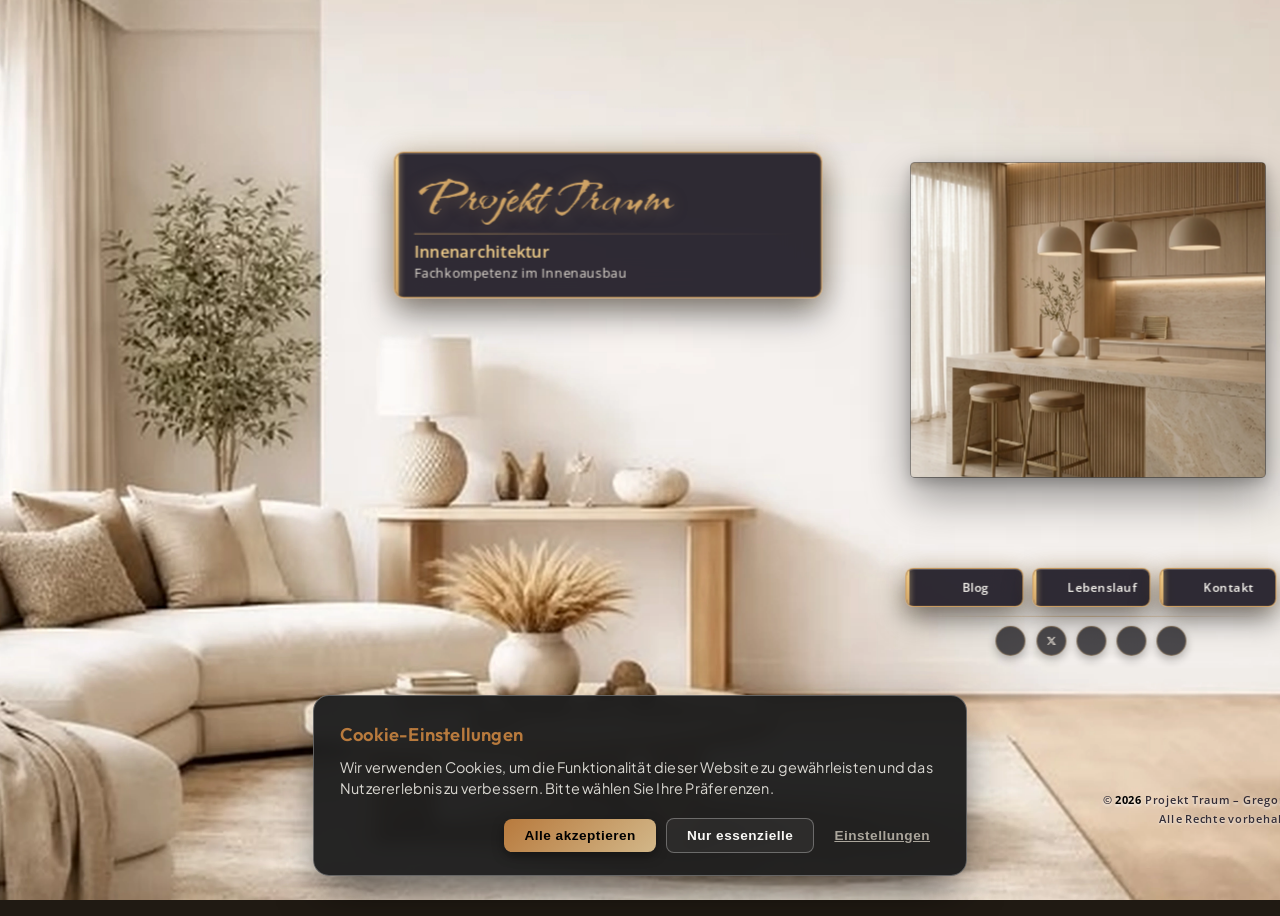
==== commit a33fe55c: "Update: przejście na projekt pr2 (2026-10-11)" ====
--- a/index.html
+++ b/index.html
@@ -17,7 +17,7 @@
     <meta name="author" content="Gregor Skrzeszewski">
     <meta name="robots" content="index, follow">
     <link rel="canonical" href="https://www.projekt-traum.de/">
-    <meta name="google-site-verification" content="kFQe7M4pp2S36lrXTCvuadDeDV0M24EkIlyevZyptUM">
+    <meta name="google-site-verification" content="ztadd6GYB3jfmYF7EOFatVtZmvykxlGv8ehiSlozyg4">
 
     <!-- ═══════════════════════════════════════════════════════════
          Open Graph – Vorschau auf Facebook, LinkedIn, WhatsApp
@@ -117,7 +117,7 @@
     <link rel="stylesheet" href="fontawesome/css/fontawesome-all.min.css">
     <link rel="stylesheet" type="text/css" href="slick/slick.css" />
     <link rel="stylesheet" type="text/css" href="slick/slick-theme.css" />
-    <link rel="stylesheet" href="css/tooplate-style.css?v=13.8">
+    <link rel="stylesheet" href="css/tooplate-style.css?v=26.0">
 
     <script>
         document.documentElement.classList.add("js");
@@ -131,13 +131,13 @@
     <!-- Interactive Book Overlay (Lebenslauf - CV_4) -->
     <div id="book-overlay">
         <button id="close-book-overlay" title="Schließen"><i class="fas fa-times"></i></button>
-        <iframe src="lb/index.html?v=3.6" title="Lebenslauf"></iframe>
+        <iframe src="lb/index.html?v=3.8" title="Lebenslauf"></iframe>
     </div>
 
     <!-- Interactive Blog Overlay (Blog) -->
     <div id="blog-overlay">
         <button id="close-blog-overlay" title="Schließen"><i class="fas fa-times"></i></button>
-        <iframe src="blog/index.html?v=3.3" title="Blog"></iframe>
+        <iframe src="blog/index.html?v=3.4" title="Blog"></iframe>
     </div>
 
     <!-- Interactive Contact Overlay (Kontakt) -->
@@ -247,7 +247,7 @@
 
     <div id="tm-bg"></div>
 
-    <!-- Interaktywna warstwa tapety: Animowana ramka fotograficzna w centrum, wizytówka po lewej oraz panel nawigacyjny na dębowej desce -->
+    <!-- Interaktywna warstwa tapety: Animowana ramka fotograficzna w centrum, wizytówka po lewej, animowany szkicownik w lewym dolnym rogu oraz panel nawigacyjny na dębowej desce -->
     <div class="tm-wallpaper-interactive-layer">
         <!-- Lewy panel wizytówki na kamiennym kafelku (pojedynczy baner rozszerzony x2) -->
         <div class="tm-stone-brand-panel" aria-label="Projekt Traum Informacje">
@@ -259,6 +259,16 @@
             </header>
         </div>
 
+        <!-- Animacja szkiców architektonicznych w lewym dolnym rogu (zakrywająca statyczny szkic na tapecie) -->
+        <div class="tm-sketch-frame" id="tm-sketch-frame" title="Projekt Traum - Architekturskizzen">
+            <div class="tm-sketch-slideshow">
+                <div class="tm-sketch-slide active" style="background-image: url('img/sketches/sketch_1.webp');"></div>
+                <div class="tm-sketch-slide" style="background-image: url('img/sketches/sketch_2.webp');"></div>
+                <div class="tm-sketch-slide" style="background-image: url('img/sketches/sketch_3.webp');"></div>
+                <div class="tm-sketch-slide" style="background-image: url('img/sketches/sketch_4.webp');"></div>
+            </div>
+        </div>
+
         <!-- Centralna animacja ze zdjęciami wnętrz -->
         <div class="tm-wallpaper-frame" id="tm-wallpaper-frame" title="Projekt Traum - Innenraumübersicht">
             <div class="tm-frame-slideshow">
@@ -266,6 +276,16 @@
                 <div class="tm-frame-slide" style="background-image: url('img/rooms/salon.webp');"></div>
                 <div class="tm-frame-slide" style="background-image: url('img/rooms/flur.webp');"></div>
                 <div class="tm-frame-slide" style="background-image: url('img/rooms/bad.webp');"></div>
+            </div>
+        </div>
+
+        <!-- Animowany baner filozofii na mosiężnym pasku po prawej stronie -->
+        <div class="tm-banner-frame" id="tm-brass-banner-frame" title="Projekt Traum - Philosophie">
+            <div class="tm-banner-slideshow">
+                <div class="tm-banner-slide active" style="background-image: url('img/banner/ban_1.webp');"></div>
+                <div class="tm-banner-slide" style="background-image: url('img/banner/ban_2.webp');"></div>
+                <div class="tm-banner-slide" style="background-image: url('img/banner/ban_3.webp');"></div>
+                <div class="tm-banner-slide" style="background-image: url('img/banner/ban_4.webp');"></div>
             </div>
         </div>
 
@@ -292,34 +312,30 @@
             <div class="tm-oak-divider"></div>
 
             <div class="tm-oak-social-links">
-                <div class="tm-oak-social-row">
-                    <a href="https://www.facebook.com/profile.php?id=61590328182499" target="_blank"
-                        rel="noopener noreferrer" class="tm-oak-social-link" title="Facebook">
-                        <i class="fab fa-facebook-f"></i>
-                    </a>
-                    <a href="https://x.com/_Projekt_Traum" target="_blank" rel="noopener noreferrer"
-                        class="tm-oak-social-link" title="X">
-                        <svg xmlns="http://www.w3.org/2000/svg" viewBox="0 0 512 512" class="tm-x-svg">
-                            <path
-                                d="M389.2 48h70.6L305.6 224.2 487 464H345L233.7 318.6 106.5 464H35.8L200.7 275.5 26.8 48H172.4L272.9 180.9 389.2 48zM364.4 421.8h39.1L151.1 88h-42L364.4 421.8z"
-                                fill="currentColor" />
-                        </svg>
-                    </a>
-                    <a href="https://www.instagram.com/_projekt_traum/" target="_blank" rel="noopener noreferrer"
-                        class="tm-oak-social-link" title="Instagram">
-                        <i class="fab fa-instagram"></i>
-                    </a>
-                </div>
-                <div class="tm-oak-social-row">
-                    <a href="https://github.com/Skorpion-DELL" target="_blank" rel="noopener noreferrer"
-                        class="tm-oak-social-link" title="GitHub">
-                        <i class="fab fa-github"></i>
-                    </a>
-                    <a href="https://www.linkedin.com/in/projekt-traum-b64201415" target="_blank"
-                        rel="noopener noreferrer" class="tm-oak-social-link" title="LinkedIn">
-                        <i class="fab fa-linkedin-in"></i>
-                    </a>
-                </div>
+                <a href="https://www.facebook.com/profile.php?id=61590328182499" target="_blank"
+                    rel="noopener noreferrer" class="tm-oak-social-link" title="Facebook">
+                    <i class="fab fa-facebook-f"></i>
+                </a>
+                <a href="https://x.com/_Projekt_Traum" target="_blank" rel="noopener noreferrer"
+                    class="tm-oak-social-link" title="X">
+                    <svg xmlns="http://www.w3.org/2000/svg" viewBox="0 0 512 512" class="tm-x-svg">
+                        <path
+                            d="M389.2 48h70.6L305.6 224.2 487 464H345L233.7 318.6 106.5 464H35.8L200.7 275.5 26.8 48H172.4L272.9 180.9 389.2 48zM364.4 421.8h39.1L151.1 88h-42L364.4 421.8z"
+                            fill="currentColor" />
+                    </svg>
+                </a>
+                <a href="https://www.instagram.com/_projekt_traum/" target="_blank" rel="noopener noreferrer"
+                    class="tm-oak-social-link" title="Instagram">
+                    <i class="fab fa-instagram"></i>
+                </a>
+                <a href="https://github.com/Skorpion-DELL" target="_blank" rel="noopener noreferrer"
+                    class="tm-oak-social-link" title="GitHub">
+                    <i class="fab fa-github"></i>
+                </a>
+                <a href="https://www.linkedin.com/in/projekt-traum-b64201415" target="_blank"
+                    rel="noopener noreferrer" class="tm-oak-social-link" title="LinkedIn">
+                    <i class="fab fa-linkedin-in"></i>
+                </a>
             </div>
         </nav>
 
@@ -678,8 +694,9 @@
     <script src="slick/slick.min.js"></script> <!-- http://kenwheeler.github.io/slick/ -->
     <script src="js/anime.min.js"></script> <!-- http://animejs.com/ -->
     <script src="js/theme-extractor.js"></script>
-    <script src="js/frame-slider.js"></script>
+    <script src="js/frame-slider.js?v=19.0"></script>
     <script src="js/main.js?v=2.3"></script>
+    <script src="js/pos-helper.js?v=1.0"></script>
     <script>
         function openBlogOverlay(event) {
             if (event) { event.preventDefault(); event.stopPropagation(); }
@@ -751,6 +768,12 @@
             if (modal) {
                 modal.style.display = 'flex';
                 document.body.style.overflow = 'hidden';
+
+                // Temporarily hide parent overlay close buttons to prevent any overlap or accidental tap
+                var closeBookBtn = document.getElementById('close-book-overlay');
+                if (closeBookBtn) closeBookBtn.style.display = 'none';
+                var closeBlogBtn = document.getElementById('close-blog-overlay');
+                if (closeBlogBtn) closeBlogBtn.style.display = 'none';
             }
         }
         function closePdfModalMain(event) {
@@ -759,8 +782,51 @@
             if (modal) {
                 modal.style.display = 'none';
                 document.body.style.overflow = '';
+
+                // Restore parent overlay close buttons
+                var closeBookBtn = document.getElementById('close-book-overlay');
+                if (closeBookBtn) closeBookBtn.style.display = 'flex';
+                var closeBlogBtn = document.getElementById('close-blog-overlay');
+                if (closeBlogBtn) closeBlogBtn.style.display = 'flex';
             }
         }
+
+        // Listen for postMessage from iframes (Flipbook CV / Blog)
+        window.addEventListener('message', function (event) {
+            if (event.data && event.data.action === 'openPdfModal') {
+                openPdfModalMain();
+            } else if (event.data && event.data.action === 'closePdfModal') {
+                closePdfModalMain();
+            }
+        });
+
+        // Global Escape key handler
+        document.addEventListener('keydown', function (event) {
+            if (event.key === 'Escape') {
+                var pdfModal = document.getElementById('pdf-modal-main');
+                if (pdfModal && pdfModal.style.display === 'flex') {
+                    closePdfModalMain();
+                    return;
+                }
+                var contactOverlay = document.getElementById('contact-overlay');
+                if (contactOverlay && contactOverlay.style.display === 'flex') {
+                    closeContactOverlay();
+                    return;
+                }
+                var bookOverlay = document.getElementById('book-overlay');
+                if (bookOverlay && bookOverlay.style.display === 'block') {
+                    var closeBtn = document.getElementById('close-book-overlay');
+                    if (closeBtn) closeBtn.click();
+                    return;
+                }
+                var blogOverlay = document.getElementById('blog-overlay');
+                if (blogOverlay && blogOverlay.style.display === 'block') {
+                    var closeBlog = document.getElementById('close-blog-overlay');
+                    if (closeBlog) closeBlog.click();
+                    return;
+                }
+            }
+        });
 
         function setupFooter() {
             var pageHeight = $('.tm-site-header-container').height() + $('footer').height() + 100;
@@ -918,4 +984,4 @@
 
 </body>
 
-</html>+</html>
--- a/css/tooplate-style.css
+++ b/css/tooplate-style.css
@@ -4,6 +4,127 @@
    1. CZCIONKI, ZMIENNE CSS (:root) I PODSTAWOWE STYLE (Reset / Body / Przyciski)
    ========================================================================== */
 :root {
+  /* ═══════════════════════════════════════════════════════════════
+     POZYCJONOWANIE OBIEKTÓW NA TAPECIE (OBJECT POSITIONING SYSTEM)
+     Zmieniaj poniższe wartości (w % lub px), aby DOWOLNIE przesuwać,
+     skalować, obracać i zmieniać rozmiary każdego obiektu w jednym miejscu!
+     ═══════════════════════════════════════════════════════════════ */
+
+  /* 1. WIZYTÓWKA PROJEKT TRAUM (Lewy kamienny kafelek / Brand Panel) */
+  --brand-x: 48%;
+  /* Pozycja pozioma X (od lewej krawędzi) */
+  --brand-y: 25%;
+  /* Pozycja pionowa Y (od góry) */
+  --brand-width: 22.32%;
+  /* Szerokość baneru */
+  --brand-min-width: 306px;
+  /* Minimalna szerokość */
+  --brand-max-width: 612px;
+  /* Maksymalna szerokość */
+  --brand-scale: 1.20;
+  /* Skala (np. 1.05 = powiększenie o 5%) */
+  --brand-rotate: 0deg;
+  /* Obrót (np. 2deg, -1.5deg) */
+  --brand-z-index: 10;
+  /* Kolejność nakładania warstw */
+
+  /* 2. CENTRALNA RAMKA ZE ZDJĘCIAMI WNĘTRZ (Photo Moodboard Frame) */
+  --photo-frame-x: 78%;
+  /* Pozycja pozioma X */
+  --photo-frame-y: 35.5%;
+  /* Pozycja pionowa Y */
+  --photo-frame-width: 22.19%;
+  /* Szerokość ramki */
+  --photo-frame-height: 35%;
+  /* Wysokość ramki */
+  --photo-frame-scale: 1;
+  /* Skala wielkości */
+  --photo-frame-rotate: 0deg;
+  /* Kąt obrotu */
+  --photo-frame-radius: 4px;
+  /* Zaokrąglenie rogów ramki */
+  --photo-frame-z-index: 10;
+  /* Kolejność warstw */
+
+  /* 3. ANIMOWANY SZKICOWNIK ARCHITEKTONICZNY (Lewy dolny róg / Sketch Frame) */
+  --sketch-x: 18.85%;
+  /* Pozycja pozioma X */
+  --sketch-y: 81%;
+  /* Pozycja pionowa Y */
+  --sketch-width: 13.125%;
+  /* Szerokość szkicownika */
+  --sketch-height: 25.925%;
+  /* Wysokość szkicownika */
+  --sketch-scale: 1;
+  /* Skala wielkości */
+  --sketch-rotate: 0deg;
+  /* Kąt obrotu */
+  --sketch-z-index: 5;
+  /* Kolejność warstw */
+
+  /* 4. MOSIĘŻNY BANER FILOZOFII (Prawy pasek / Brass Banner) */
+  --banner-x: auto;
+  /* Pozycja pozioma od lewej (lub 'auto') */
+  --banner-right: 0%;
+  /* Pozycja od prawej krawędzi (np. 0% lub 10px) */
+  --banner-y: 50.0%;
+  /* Pozycja pionowa Y */
+  --banner-width: 24.22%;
+  /* Szerokość baneru */
+  --banner-height: 6.02%;
+  /* Wysokość baneru */
+  --banner-scale: 1;
+  /* Skala wielkości */
+  --banner-rotate: 0deg;
+  /* Kąt obrotu */
+  --banner-z-index: 5;
+  /* Kolejność warstw */
+
+  /* 5. PANEL NAWIGACJI NA DĘBOWEJ DESCE (Oak Nav Panel) */
+  --oak-nav-x: 78.2%;
+  /* Pozycja pozioma X */
+  --oak-nav-y: 68%;
+  /* Pozycja pionowa Y */
+  --oak-nav-width: auto;
+  /* Szerokość panelu nawigacji */
+  --oak-nav-min-width: 360px;
+  /* Minimalna szerokość */
+  --oak-nav-max-width: 620px;
+  /* Maksymalna szerokość */
+  --oak-nav-scale: 1;
+  /* Skala wielkości */
+  --oak-nav-rotate: 0deg;
+  /* Kąt obrotu */
+  --oak-nav-z-index: 10;
+  /* Kolejność warstw */
+
+  /* 6. STOPKA STRONY NA TAPECIE (Desktop Wallpaper Footer) */
+  --footer-x: 87%;
+  /* Pozycja pozioma X */
+  --footer-y: 90%;
+  /* Pozycja pionowa Y */
+  --footer-scale: 1.25;
+  /* Skala wielkości */
+  --footer-rotate: 0deg;
+  /* Kąt obrotu */
+  --footer-z-index: 25;
+  /* Kolejność warstw */
+
+  /* 7. MODEL 3D (Opcjonalny kontener) */
+  --model-3d-x: auto;
+  /* Pozycja X od lewej */
+  --model-3d-right: 15%;
+  /* Pozycja od prawej krawędzi */
+  --model-3d-y: 40%;
+  /* Pozycja pionowa Y */
+  --model-3d-scale: 1;
+  /* Skala wielkości */
+  --model-3d-z-index: 1;
+  /* Kolejność warstw */
+
+  /* ═══════════════════════════════════════════════════════════════
+     KOLORYSTYKA, TYPOGRAFIA I MOTYW GRAFICZNY (THEME SYSTEM)
+     ═══════════════════════════════════════════════════════════════ */
   --bg-dark: #0e1013;
   /* Blueprint Charcoal / Deep Graphite */
   --bg-surface-glass: rgba(14, 16, 20, 0.90);
@@ -156,14 +277,14 @@
   pointer-events: auto;
 }
 
-/* Domyślne tło strony (SVG/Obrazowe) */
+/* Domyślne tło strony (SVG/Obrazowe 6K 5760x3240 px) */
 #tm-bg {
   position: fixed;
   top: 0;
   left: 0;
   width: 100%;
   height: 100%;
-  background-image: url(../img/wal1.webp);
+  background-image: url(../img/wal1_5760x3240.webp?v=1.0);
   background-position: center;
   background-size: cover;
   background-repeat: no-repeat;
@@ -186,8 +307,8 @@
    ========================================================================== */
 .tm-wallpaper-interactive-layer {
   position: fixed;
-  top: 49.5%;
-  left: 49.5%;
+  top: 50%;
+  left: 50%;
   transform: translate(-50%, -50%);
   width: max(100vw, calc(100vh * 16 / 9));
   height: max(100vh, calc(100vw * 9 / 16));
@@ -202,16 +323,16 @@
    ═══════════════════════════════════════════════════════════════ */
 .tm-stone-brand-panel {
   position: absolute;
-  left: 23%;
-  top: 35.5%;
-  transform: translate(-50%, -50%);
-  width: 22.32%;
-  min-width: 306px;
-  max-width: 612px;
+  left: var(--brand-x, 23%);
+  top: var(--brand-y, 34.5%);
+  transform: translate(-50%, -50%) rotate(var(--brand-rotate, 0deg)) scale(var(--brand-scale, 1));
+  width: var(--brand-width, 22.32%);
+  min-width: var(--brand-min-width, 306px);
+  max-width: var(--brand-max-width, 612px);
   display: flex;
   flex-direction: column;
   pointer-events: auto;
-  z-index: 10;
+  z-index: var(--brand-z-index, 10);
   user-select: none;
 }
 
@@ -309,13 +430,13 @@
 
 .tm-wallpaper-frame {
   position: absolute;
-  left: 51.03%;
-  top: 48.66%;
-  transform: translate(-50%, -50%);
-  width: 22.19%;
-  height: 44.59%;
+  left: var(--photo-frame-x, 51.03%);
+  top: var(--photo-frame-y, 48.66%);
+  transform: translate(-50%, -50%) rotate(var(--photo-frame-rotate, 0deg)) scale(var(--photo-frame-scale, 1));
+  width: var(--photo-frame-width, 22.19%);
+  height: var(--photo-frame-height, 44.59%);
   background: transparent;
-  border-radius: 4px;
+  border-radius: var(--photo-frame-radius, 4px);
   box-shadow:
     0 20px 45px rgba(0, 0, 0, 0.4),
     0 4px 14px rgba(0, 0, 0, 0.22);
@@ -325,11 +446,12 @@
   overflow: hidden;
   pointer-events: auto;
   cursor: pointer;
+  z-index: var(--photo-frame-z-index, 10);
   transition: transform 0.5s cubic-bezier(0.25, 1, 0.5, 1), box-shadow 0.5s ease;
 }
 
 .tm-wallpaper-frame:hover {
-  transform: translate(-50%, -50.8%) scale(1.02);
+  transform: translate(-50%, -50.8%) rotate(var(--photo-frame-rotate, 0deg)) scale(calc(var(--photo-frame-scale, 1) * 1.02));
   box-shadow:
     0 28px 60px rgba(0, 0, 0, 0.52),
     0 8px 24px rgba(0, 0, 0, 0.28),
@@ -365,41 +487,168 @@
   z-index: 2;
 }
 
+/* ═══════════════════════════════════════════════════════════════
+   ANIMOWANY SZKICOWNIK W LEWYM DOLNYM ROGU (Zakrywający szkic na tapecie)
+   ═══════════════════════════════════════════════════════════════ */
+.tm-sketch-frame {
+  position: absolute;
+  left: var(--sketch-x, 18.85%);
+  top: var(--sketch-y, 81%);
+  transform: translate(-50%, -50%) rotate(var(--sketch-rotate, 0deg)) scale(var(--sketch-scale, 1));
+  width: var(--sketch-width, 13.125%);
+  height: var(--sketch-height, 25.925%);
+  background: transparent;
+  border-radius: 6px;
+  border: none;
+  box-shadow: none;
+  padding: 0;
+  box-sizing: border-box;
+  display: flex;
+  overflow: hidden;
+  pointer-events: auto;
+  cursor: pointer;
+  z-index: var(--sketch-z-index, 5);
+  transition: transform 0.4s cubic-bezier(0.25, 1, 0.5, 1);
+}
+
+.tm-sketch-frame:hover {
+  transform: translate(-50%, -50%) rotate(var(--sketch-rotate, 0deg)) scale(calc(var(--sketch-scale, 1) * 1.0));
+  box-shadow: none;
+}
+
+.tm-sketch-slideshow {
+  display: none;
+  position: relative;
+  width: 97%;
+  height: 85%;
+  overflow: hidden;
+  border-radius: 6px;
+  background-color: transparent;
+}
+
+.tm-sketch-slide {
+  position: absolute;
+  top: 0;
+  left: 0;
+  width: 100%;
+  height: 100%;
+  background-size: cover;
+  background-position: center;
+  background-repeat: no-repeat;
+  background-color: transparent;
+  opacity: 0;
+  transform: scale(1.0);
+  transition: opacity 1.4s cubic-bezier(0.4, 0, 0.2, 1), transform 5s ease-out;
+  will-change: opacity, transform;
+}
+
+.tm-sketch-slide.active {
+  opacity: 1;
+  transform: scale(1);
+  z-index: 2;
+}
+
+/* ═══════════════════════════════════════════════════════════════
+   ANIMOWANY BANER FILOZOFII NA METALOWYM PASKU PO PRAWEJ STRONIE
+   (Dosunięty do prawej krawędzi strony, zakrywający mosiężny pasek)
+   ═══════════════════════════════════════════════════════════════ */
+.tm-banner-frame {
+  position: absolute;
+  left: var(--banner-x, auto);
+  right: var(--banner-right, 0);
+  top: var(--banner-y, 50.0%);
+  transform: translateY(-50%) rotate(var(--banner-rotate, 0deg)) scale(var(--banner-scale, 1));
+  width: var(--banner-width, 24.22%);
+  height: var(--banner-height, 6.02%);
+  background: transparent;
+  border-radius: 0;
+  border: none;
+  box-shadow: none;
+  padding: 0;
+  box-sizing: border-box;
+  display: flex;
+  overflow: hidden;
+  pointer-events: auto;
+  cursor: pointer;
+  z-index: var(--banner-z-index, 5);
+  transition: transform 0.4s cubic-bezier(0.25, 1, 0.5, 1);
+}
+
+.tm-banner-frame:hover {
+  transform: translateY(-50%) rotate(var(--banner-rotate, 0deg)) scale(calc(var(--banner-scale, 1) * 1.0));
+  box-shadow: none;
+}
+
+.tm-banner-slideshow {
+  position: relative;
+  width: 100%;
+  height: 100%;
+  overflow: hidden;
+  background-color: transparent;
+}
+
+.tm-banner-slide {
+  display: none;
+  position: absolute;
+  top: 0;
+  left: 0;
+  right: 0;
+  width: 100%;
+  height: 100%;
+  background-size: 100% 100%;
+  background-position: right center;
+  background-repeat: no-repeat;
+  background-color: transparent;
+  opacity: 0;
+  transform: scale(1.0);
+  transition: opacity 1.4s cubic-bezier(0.4, 0, 0.2, 1);
+  will-change: opacity;
+}
+
+.tm-banner-slide.active {
+  opacity: 1;
+  transform: scale(1);
+  z-index: 2;
+}
+
 /* ==========================================================================
    PANEL NAWIGACJI NA DĘBOWEJ DESCE (Oak Board Navigation)
    Wysunięty na gładkiej połowie deski w prawym górnym rogu tapety
    ========================================================================== */
 .tm-oak-nav-panel {
   position: absolute;
-  left: 82%;
-  top: 71%;
-  transform: translate(-50%, -50%);
-  width: 9.38%;
-  min-width: 140px;
-  max-width: 360px;
+  left: var(--oak-nav-x, 82%);
+  top: var(--oak-nav-y, 71%);
+  transform: translate(-50%, -50%) rotate(var(--oak-nav-rotate, 0deg)) scale(var(--oak-nav-scale, 1));
+  width: var(--oak-nav-width, auto);
+  min-width: var(--oak-nav-min-width, 360px);
+  max-width: var(--oak-nav-max-width, 620px);
   display: flex;
   flex-direction: column;
   align-items: center;
   justify-content: center;
   pointer-events: auto;
-  z-index: 10;
+  z-index: var(--oak-nav-z-index, 10);
   user-select: none;
 }
 
 .tm-oak-nav-buttons {
   display: flex;
-  flex-direction: column;
-  gap: clamp(8px, 0.9vh, 16px);
+  flex-direction: row;
+  align-items: center;
+  justify-content: center;
+  gap: clamp(8px, 0.7vw, 14px);
   width: 100%;
 }
 
 .tm-oak-nav-btn {
-  width: 100%;
-  display: flex;
-  align-items: center;
-  justify-content: flex-start;
-  padding: clamp(8px, 0.7vh + 0.3vw, 14px) clamp(12px, 0.8vw, 20px);
-  gap: clamp(8px, 0.6vw, 14px);
+  flex: 1;
+  min-width: clamp(105px, 6.5vw, 140px);
+  display: flex;
+  align-items: center;
+  justify-content: center;
+  padding: clamp(8px, 0.7vh + 0.3vw, 13px) clamp(20px, 1.1vw, 28px);
+  gap: clamp(6px, 0.5vw, 10px);
   background: rgba(30, 26, 36, 0.92);
   backdrop-filter: blur(14px);
   -webkit-backdrop-filter: blur(14px);
@@ -409,9 +658,9 @@
   cursor: pointer;
   outline: none;
   font-family: 'Open Sans', -apple-system, BlinkMacSystemFont, 'Segoe UI', Roboto, sans-serif;
-  font-size: clamp(12px, 0.5vh + 0.55vw, 17px);
+  font-size: clamp(12px, 0.45vh + 0.5vw, 16px);
   font-weight: 600;
-  letter-spacing: 0.6px;
+  letter-spacing: 0.5px;
   box-shadow:
     0 12px 28px rgba(0, 0, 0, 0.5),
     0 0 20px rgba(207, 163, 101, 0.35),
@@ -419,6 +668,7 @@
   transition: all 0.35s cubic-bezier(0.2, 0.8, 0.2, 1);
   position: relative;
   overflow: hidden;
+  white-space: nowrap;
 }
 
 .tm-oak-nav-btn::before {
@@ -453,8 +703,8 @@
   display: flex;
   align-items: center;
   justify-content: center;
-  width: clamp(18px, 1.2vw, 24px);
-  font-size: 1.15em;
+  width: clamp(16px, 1vw, 22px);
+  font-size: 1.1em;
   color: #CFA365;
   transition: transform 0.3s ease, color 0.3s ease;
   flex-shrink: 0;
@@ -466,38 +716,36 @@
 }
 
 .tm-oak-btn-text {
-  flex: 1;
-  text-align: left;
+  text-align: center;
   white-space: nowrap;
 }
 
 .tm-oak-divider {
-  width: 75%;
+  width: 90%;
   height: 1px;
   background: linear-gradient(90deg, transparent, rgba(207, 163, 101, 0.6), transparent);
-  margin: clamp(10px, 1.2vh, 18px) auto clamp(8px, 1vh, 14px) auto;
+  margin: clamp(8px, 1vh, 14px) auto;
 }
 
 .tm-oak-social-links {
   display: flex;
-  flex-direction: column;
-  align-items: flex-start;
-  justify-content: flex-start;
-  width: 100%;
-  gap: clamp(6px, 0.7vh, 10px);
+  flex-direction: row;
+  align-items: center;
+  justify-content: center;
+  width: 100%;
+  gap: clamp(8px, 0.8vw, 14px);
 }
 
 .tm-oak-social-row {
   display: flex;
   align-items: center;
-  justify-content: flex-start;
-  width: 100%;
-  gap: clamp(8px, 0.7vw, 14px);
+  justify-content: center;
+  gap: clamp(8px, 0.8vw, 14px);
 }
 
 .tm-oak-social-link {
-  width: clamp(26px, 1.75vw, 38px);
-  height: clamp(26px, 1.75vw, 38px);
+  width: clamp(28px, 1.8vw, 38px);
+  height: clamp(28px, 1.8vw, 38px);
   border-radius: 50%;
   background: rgba(18, 16, 22, 0.75);
   backdrop-filter: blur(10px);
@@ -507,7 +755,7 @@
   display: flex;
   align-items: center;
   justify-content: center;
-  font-size: clamp(11px, 0.72vw, 15px);
+  font-size: clamp(12px, 0.75vw, 16px);
   box-shadow: 0 4px 10px rgba(0, 0, 0, 0.28);
   transition: all 0.3s cubic-bezier(0.2, 0.8, 0.2, 1);
   text-decoration: none;
@@ -536,9 +784,9 @@
 footer.tm-wallpaper-footer,
 .tm-wallpaper-footer {
   position: absolute !important;
-  left: 63.5% !important;
-  top: 96% !important;
-  transform: translate(-50%, -50%) !important;
+  left: var(--footer-x, 63.5%) !important;
+  top: var(--footer-y, 96%) !important;
+  transform: translate(-50%, -50%) rotate(var(--footer-rotate, 0deg)) scale(var(--footer-scale, 1)) !important;
   width: auto !important;
   margin: 0 !important;
   padding: 0 !important;
@@ -554,7 +802,7 @@
   gap: clamp(2px, 0.3vh, 4px) !important;
   text-align: center !important;
   pointer-events: auto !important;
-  z-index: 25 !important;
+  z-index: var(--footer-z-index, 25) !important;
   user-select: none !important;
 }
 
@@ -582,10 +830,11 @@
 .tm-3d-model-container {
   display: none !important;
   position: absolute;
-  top: 40%;
-  right: 15%;
-  transform: translateY(-50%);
-  z-index: 1;
+  top: var(--model-3d-y, 40%);
+  right: var(--model-3d-right, 15%);
+  left: var(--model-3d-x, auto);
+  transform: translateY(-50%) scale(var(--model-3d-scale, 1));
+  z-index: var(--model-3d-z-index, 1);
   /* Pod treścią strony (#tm-wrap z-index: 2) */
   pointer-events: none;
   /* Nie blokuje interakcji pod myszką */
